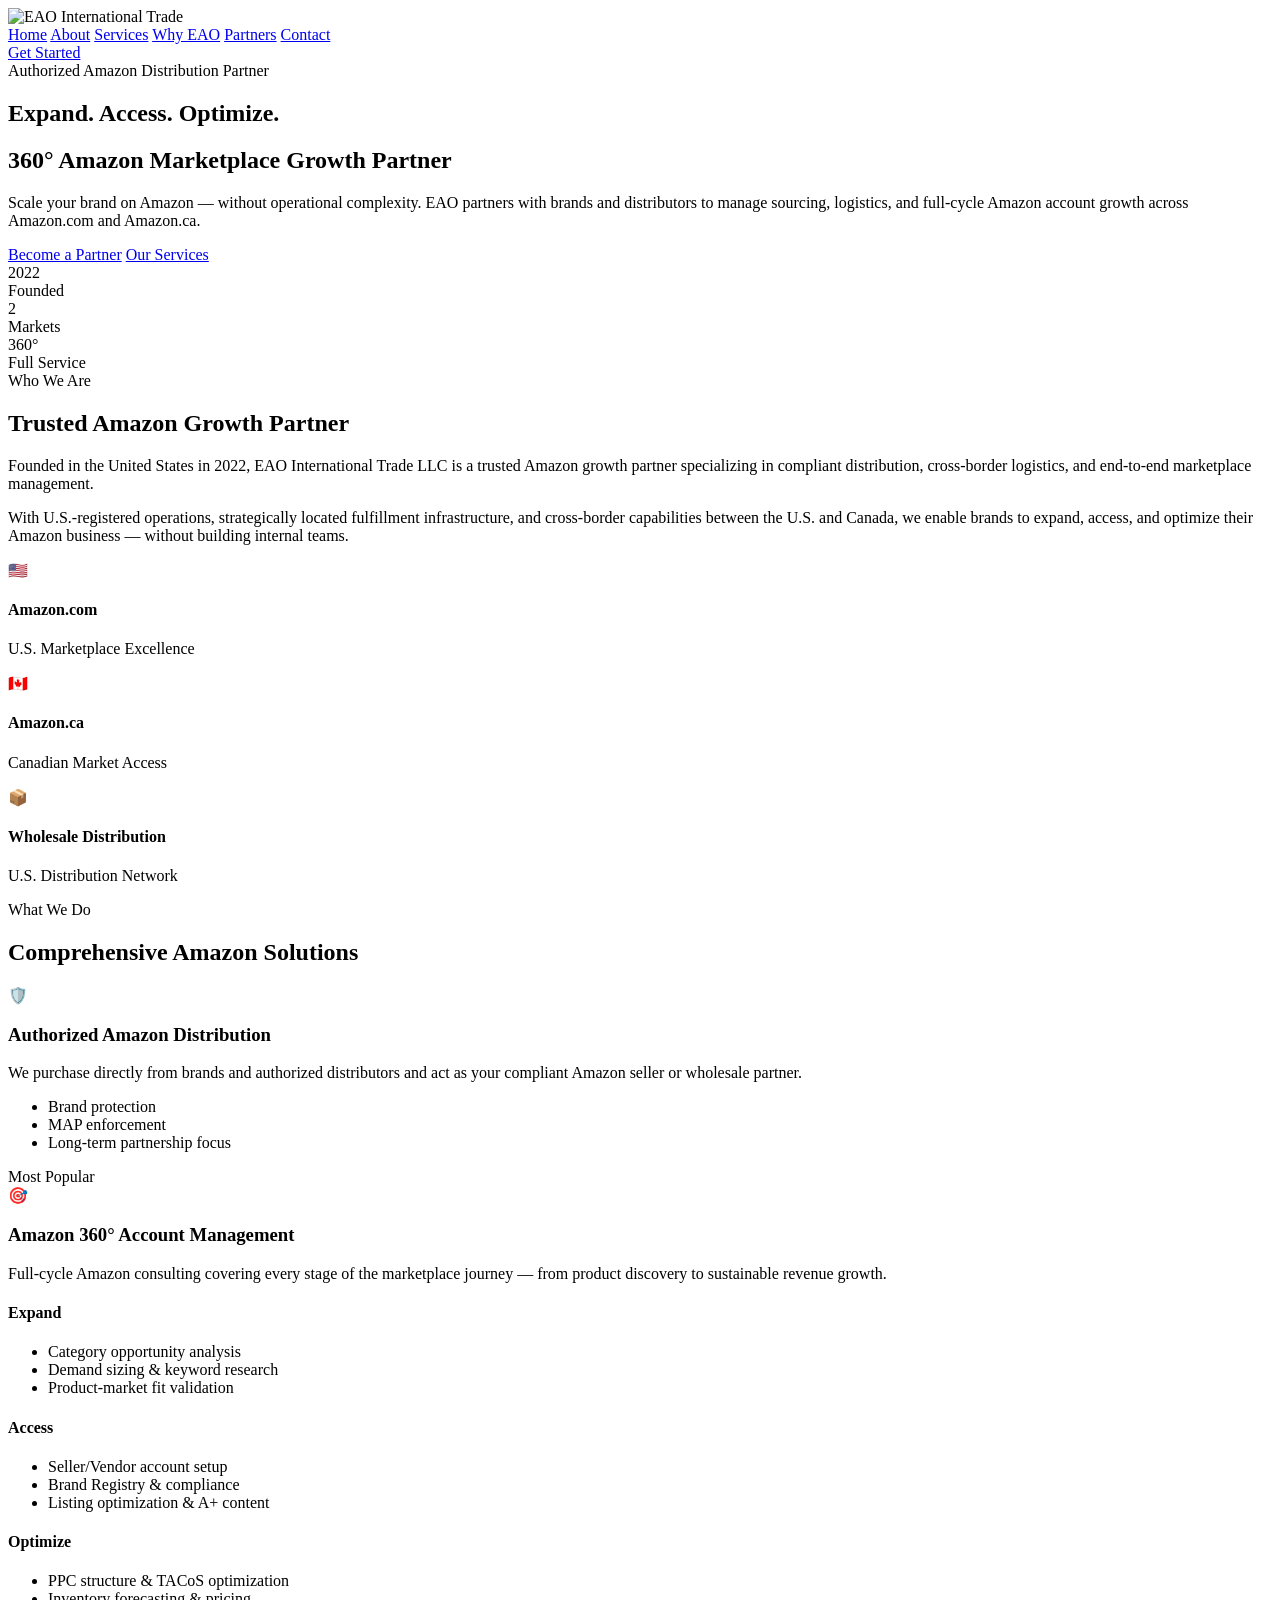
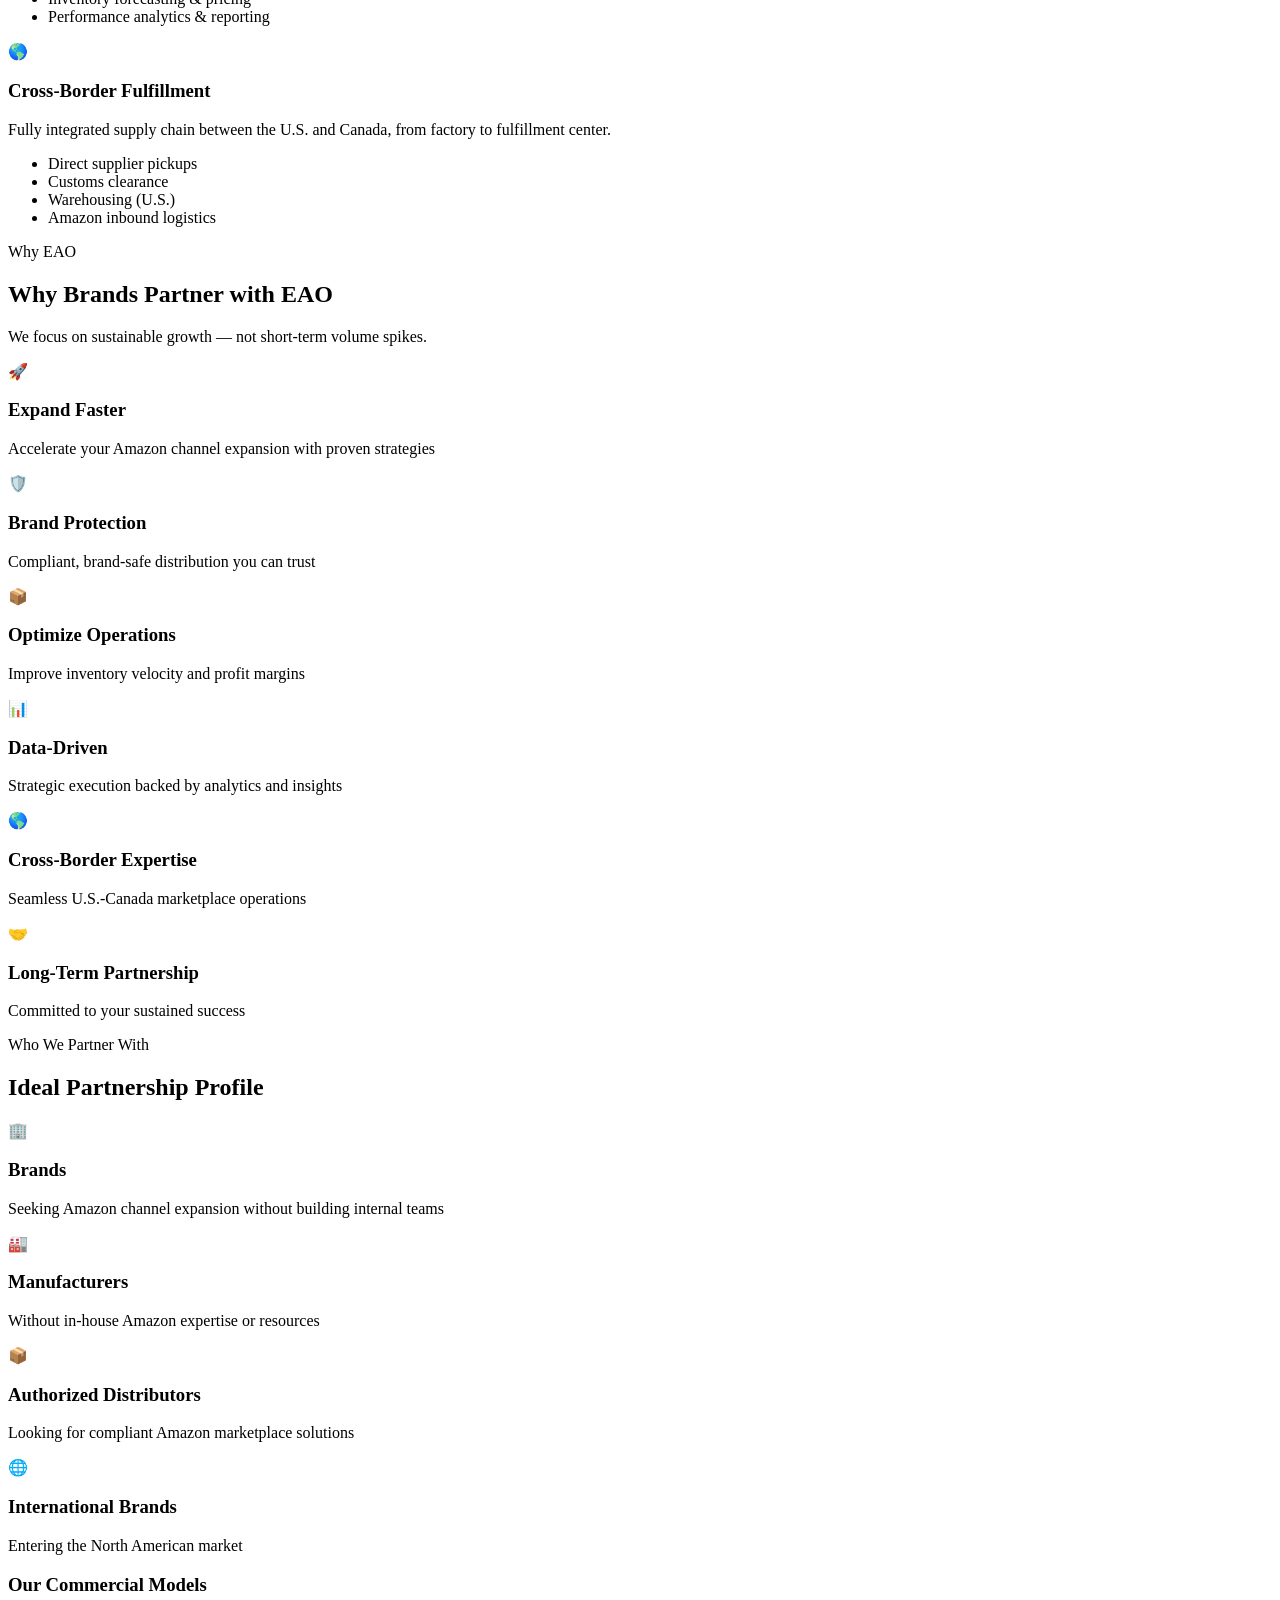
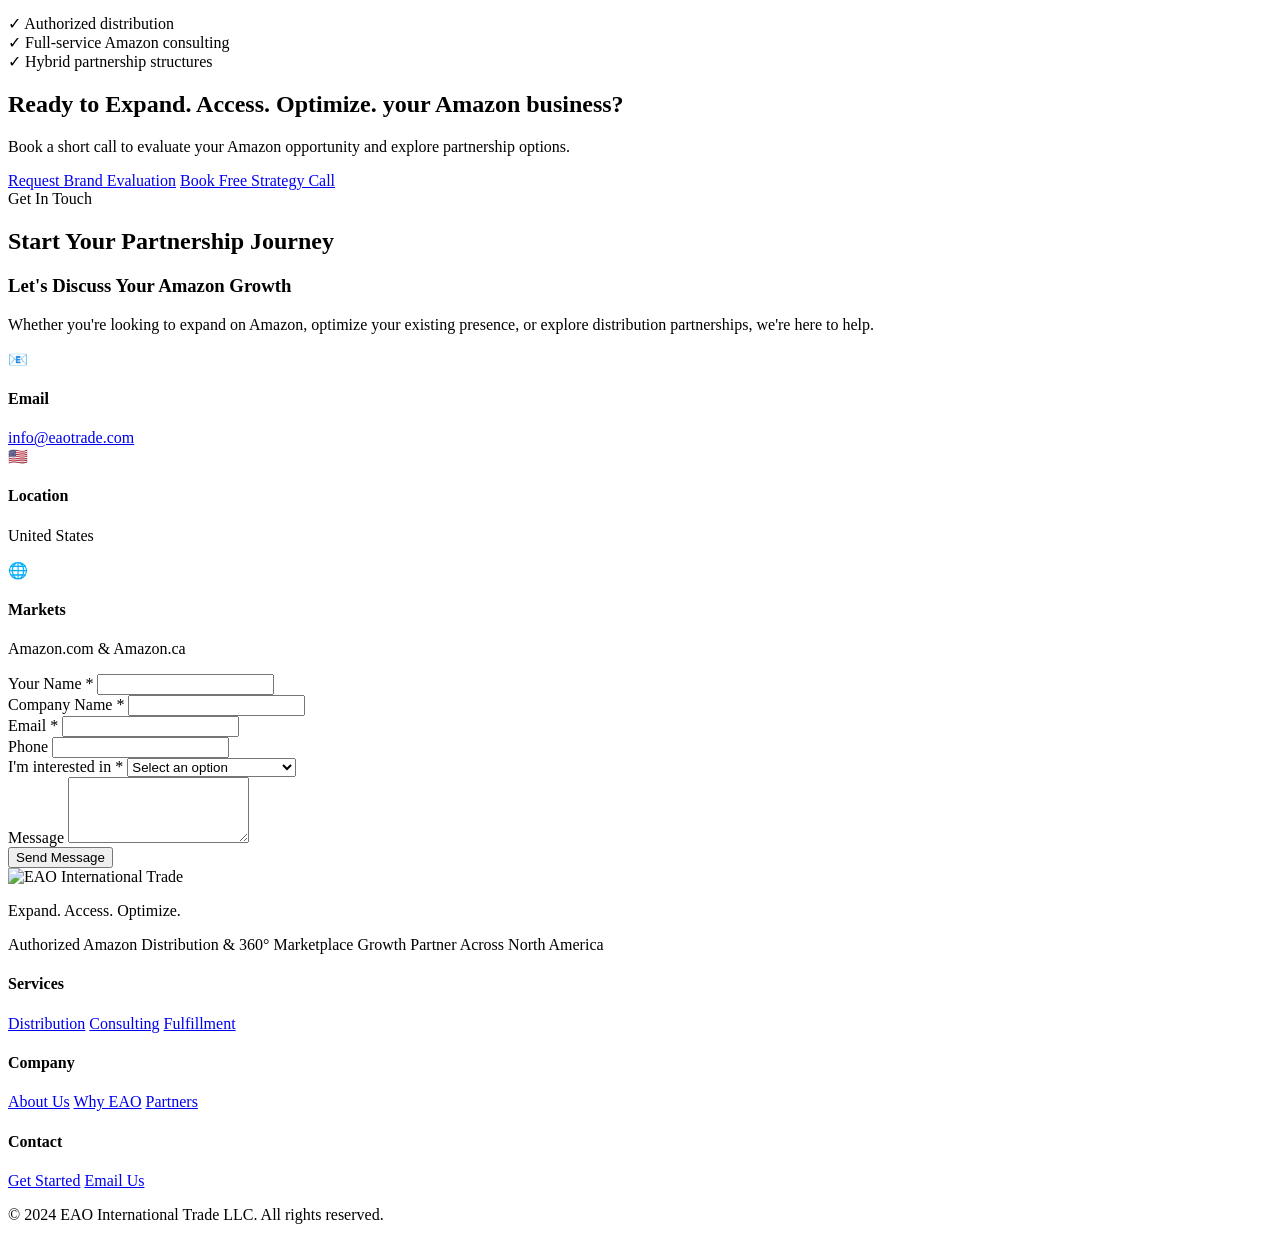
==== index.html @ 1bd5f12d "Create index.html" ====
<!DOCTYPE html>
<html lang="en">
<head>
    <meta charset="UTF-8">
    <meta name="viewport" content="width=device-width, initial-scale=1.0">
    <title>EAO International Trade - Authorized Amazon Distribution & Marketplace Growth Partner</title>
    <meta name="description" content="Expand, Access, Optimize your Amazon business. Full-service Amazon consulting, authorized distribution, and cross-border fulfillment.">
    <link rel="stylesheet" href="styles.css">
    <link rel="preconnect" href="https://fonts.googleapis.com">
    <link rel="preconnect" href="https://fonts.gstatic.com" crossorigin>
    <link href="https://fonts.googleapis.com/css2?family=Inter:wght@300;400;500;600;700;800;900&display=swap" rel="stylesheet">
    
    <!-- EmailJS SDK -->
    <script type="text/javascript" src="https://cdn.jsdelivr.net/npm/@emailjs/browser@4/dist/email.min.js"></script>
</head>
<body>
    <!-- Navigation -->
    <nav class="navbar" id="navbar">
        <div class="container nav-container">
            <div class="nav-logo">
                <img src="eao_logo_yeni.jpg" alt="EAO International Trade" class="logo-img">
            </div>
            <div class="nav-menu" id="navMenu">
                <a href="#home" class="nav-link">Home</a>
                <a href="#about" class="nav-link">About</a>
                <a href="#services" class="nav-link">Services</a>
                <a href="#why-us" class="nav-link">Why EAO</a>
                <a href="#partners" class="nav-link">Partners</a>
                <a href="#contact" class="nav-link">Contact</a>
            </div>
            <div class="nav-cta">
                <a href="#contact" class="btn btn-primary">Get Started</a>
            </div>
            <div class="hamburger" id="hamburger">
                <span></span>
                <span></span>
                <span></span>
            </div>
        </div>
    </nav>

    <!-- Hero Section -->
    <section class="hero" id="home">
        <div class="hero-background"></div>
        <div class="container hero-container">
            <div class="hero-content">
                <div class="hero-badge">Authorized Amazon Distribution Partner</div>
                <h1 class="hero-title">
                    <span class="gradient-text">Expand. Access. Optimize.</span>
                </h1>
                <h2 class="hero-subtitle">360° Amazon Marketplace Growth Partner</h2>
                <p class="hero-description">
                    Scale your brand on Amazon — without operational complexity. EAO partners with brands and distributors to manage sourcing, logistics, and full-cycle Amazon account growth across Amazon.com and Amazon.ca.
                </p>
                <div class="hero-cta">
                    <a href="#contact" class="btn btn-primary btn-large">Become a Partner</a>
                    <a href="#services" class="btn btn-secondary btn-large">Our Services</a>
                </div>
                <div class="hero-stats">
                    <div class="stat-item">
                        <div class="stat-number">2022</div>
                        <div class="stat-label">Founded</div>
                    </div>
                    <div class="stat-item">
                        <div class="stat-number">2</div>
                        <div class="stat-label">Markets</div>
                    </div>
                    <div class="stat-item">
                        <div class="stat-number">360°</div>
                        <div class="stat-label">Full Service</div>
                    </div>
                </div>
            </div>
        </div>
        <div class="scroll-indicator">
            <div class="mouse">
                <div class="wheel"></div>
            </div>
        </div>
    </section>

    <!-- About Section -->
    <section class="about" id="about">
        <div class="container">
            <div class="section-header">
                <span class="section-badge">Who We Are</span>
                <h2 class="section-title">Trusted Amazon Growth Partner</h2>
                <p class="section-description">
                    Founded in the United States in 2022, EAO International Trade LLC is a trusted Amazon growth partner specializing in compliant distribution, cross-border logistics, and end-to-end marketplace management.
                </p>
            </div>
            <div class="about-content">
                <div class="about-text">
                    <p>
                        With U.S.-registered operations, strategically located fulfillment infrastructure, and cross-border capabilities between the U.S. and Canada, we enable brands to expand, access, and optimize their Amazon business — without building internal teams.
                    </p>
                    <div class="about-features">
                        <div class="feature-item">
                            <div class="feature-icon">🇺🇸</div>
                            <div class="feature-content">
                                <h4>Amazon.com</h4>
                                <p>U.S. Marketplace Excellence</p>
                            </div>
                        </div>
                        <div class="feature-item">
                            <div class="feature-icon">🇨🇦</div>
                            <div class="feature-content">
                                <h4>Amazon.ca</h4>
                                <p>Canadian Market Access</p>
                            </div>
                        </div>
                        <div class="feature-item">
                            <div class="feature-icon">📦</div>
                            <div class="feature-content">
                                <h4>Wholesale Distribution</h4>
                                <p>U.S. Distribution Network</p>
                            </div>
                        </div>
                    </div>
                </div>
            </div>
        </div>
    </section>

    <!-- Services Section -->
    <section class="services" id="services">
        <div class="container">
            <div class="section-header">
                <span class="section-badge">What We Do</span>
                <h2 class="section-title">Comprehensive Amazon Solutions</h2>
            </div>
            <div class="services-grid">
                <!-- Service 1 -->
                <div class="service-card">
                    <div class="service-icon">🛡️</div>
                    <h3>Authorized Amazon Distribution</h3>
                    <p>We purchase directly from brands and authorized distributors and act as your compliant Amazon seller or wholesale partner.</p>
                    <ul class="service-features">
                        <li>Brand protection</li>
                        <li>MAP enforcement</li>
                        <li>Long-term partnership focus</li>
                    </ul>
                </div>

                <!-- Service 2 -->
                <div class="service-card featured">
                    <div class="featured-badge">Most Popular</div>
                    <div class="service-icon">🎯</div>
                    <h3>Amazon 360° Account Management</h3>
                    <p>Full-cycle Amazon consulting covering every stage of the marketplace journey — from product discovery to sustainable revenue growth.</p>
                    <div class="service-phases">
                        <div class="phase">
                            <h4>Expand</h4>
                            <ul>
                                <li>Category opportunity analysis</li>
                                <li>Demand sizing & keyword research</li>
                                <li>Product-market fit validation</li>
                            </ul>
                        </div>
                        <div class="phase">
                            <h4>Access</h4>
                            <ul>
                                <li>Seller/Vendor account setup</li>
                                <li>Brand Registry & compliance</li>
                                <li>Listing optimization & A+ content</li>
                            </ul>
                        </div>
                        <div class="phase">
                            <h4>Optimize</h4>
                            <ul>
                                <li>PPC structure & TACoS optimization</li>
                                <li>Inventory forecasting & pricing</li>
                                <li>Performance analytics & reporting</li>
                            </ul>
                        </div>
                    </div>
                </div>

                <!-- Service 3 -->
                <div class="service-card">
                    <div class="service-icon">🌎</div>
                    <h3>Cross-Border Fulfillment</h3>
                    <p>Fully integrated supply chain between the U.S. and Canada, from factory to fulfillment center.</p>
                    <ul class="service-features">
                        <li>Direct supplier pickups</li>
                        <li>Customs clearance</li>
                        <li>Warehousing (U.S.)</li>
                        <li>Amazon inbound logistics</li>
                    </ul>
                </div>
            </div>
        </div>
    </section>

    <!-- Why Us Section -->
    <section class="why-us" id="why-us">
        <div class="container">
            <div class="section-header">
                <span class="section-badge">Why EAO</span>
                <h2 class="section-title">Why Brands Partner with EAO</h2>
                <p class="section-description">We focus on sustainable growth — not short-term volume spikes.</p>
            </div>
            <div class="benefits-grid">
                <div class="benefit-card">
                    <div class="benefit-icon">🚀</div>
                    <h3>Expand Faster</h3>
                    <p>Accelerate your Amazon channel expansion with proven strategies</p>
                </div>
                <div class="benefit-card">
                    <div class="benefit-icon">🛡️</div>
                    <h3>Brand Protection</h3>
                    <p>Compliant, brand-safe distribution you can trust</p>
                </div>
                <div class="benefit-card">
                    <div class="benefit-icon">📦</div>
                    <h3>Optimize Operations</h3>
                    <p>Improve inventory velocity and profit margins</p>
                </div>
                <div class="benefit-card">
                    <div class="benefit-icon">📊</div>
                    <h3>Data-Driven</h3>
                    <p>Strategic execution backed by analytics and insights</p>
                </div>
                <div class="benefit-card">
                    <div class="benefit-icon">🌎</div>
                    <h3>Cross-Border Expertise</h3>
                    <p>Seamless U.S.-Canada marketplace operations</p>
                </div>
                <div class="benefit-card">
                    <div class="benefit-icon">🤝</div>
                    <h3>Long-Term Partnership</h3>
                    <p>Committed to your sustained success</p>
                </div>
            </div>
        </div>
    </section>

    <!-- Partners Section -->
    <section class="partners" id="partners">
        <div class="container">
            <div class="section-header">
                <span class="section-badge">Who We Partner With</span>
                <h2 class="section-title">Ideal Partnership Profile</h2>
            </div>
            <div class="partners-grid">
                <div class="partner-card">
                    <div class="partner-icon">🏢</div>
                    <h3>Brands</h3>
                    <p>Seeking Amazon channel expansion without building internal teams</p>
                </div>
                <div class="partner-card">
                    <div class="partner-icon">🏭</div>
                    <h3>Manufacturers</h3>
                    <p>Without in-house Amazon expertise or resources</p>
                </div>
                <div class="partner-card">
                    <div class="partner-icon">📦</div>
                    <h3>Authorized Distributors</h3>
                    <p>Looking for compliant Amazon marketplace solutions</p>
                </div>
                <div class="partner-card">
                    <div class="partner-icon">🌐</div>
                    <h3>International Brands</h3>
                    <p>Entering the North American market</p>
                </div>
            </div>
            <div class="commercial-models">
                <h3>Our Commercial Models</h3>
                <div class="models-list">
                    <div class="model-item">
                        <span class="check-icon">✓</span>
                        <span>Authorized distribution</span>
                    </div>
                    <div class="model-item">
                        <span class="check-icon">✓</span>
                        <span>Full-service Amazon consulting</span>
                    </div>
                    <div class="model-item">
                        <span class="check-icon">✓</span>
                        <span>Hybrid partnership structures</span>
                    </div>
                </div>
            </div>
        </div>
    </section>

    <!-- CTA Section -->
    <section class="cta-section">
        <div class="container">
            <div class="cta-content">
                <h2>Ready to <span class="gradient-text">Expand. Access. Optimize.</span> your Amazon business?</h2>
                <p>Book a short call to evaluate your Amazon opportunity and explore partnership options.</p>
                <div class="cta-buttons">
                    <a href="#contact" class="btn btn-primary btn-large">Request Brand Evaluation</a>
                    <a href="#contact" class="btn btn-white btn-large">Book Free Strategy Call</a>
                </div>
            </div>
        </div>
    </section>

    <!-- Contact Section -->
    <section class="contact" id="contact">
        <div class="container">
            <div class="section-header">
                <span class="section-badge">Get In Touch</span>
                <h2 class="section-title">Start Your Partnership Journey</h2>
            </div>
            <div class="contact-grid">
                <div class="contact-info">
                    <h3>Let's Discuss Your Amazon Growth</h3>
                    <p>Whether you're looking to expand on Amazon, optimize your existing presence, or explore distribution partnerships, we're here to help.</p>
                    <div class="contact-items">
                        <div class="contact-item">
                            <div class="contact-icon">📧</div>
                            <div>
                                <h4>Email</h4>
                                <a href="mailto:info@eaotrade.com">info@eaotrade.com</a>
                            </div>
                        </div>
                        <div class="contact-item">
                            <div class="contact-icon">🇺🇸</div>
                            <div>
                                <h4>Location</h4>
                                <p>United States</p>
                            </div>
                        </div>
                        <div class="contact-item">
                            <div class="contact-icon">🌐</div>
                            <div>
                                <h4>Markets</h4>
                                <p>Amazon.com & Amazon.ca</p>
                            </div>
                        </div>
                    </div>
                </div>
                <div class="contact-form-wrapper">
                    <form class="contact-form" id="contactForm">
                        <div class="form-group">
                            <label>Your Name *</label>
                            <input type="text" name="name" required>
                        </div>
                        <div class="form-group">
                            <label>Company Name *</label>
                            <input type="text" name="company" required>
                        </div>
                        <div class="form-group">
                            <label>Email *</label>
                            <input type="email" name="email" required>
                        </div>
                        <div class="form-group">
                            <label>Phone</label>
                            <input type="tel" name="phone">
                        </div>
                        <div class="form-group full-width">
                            <label>I'm interested in *</label>
                            <select name="interest" required>
                                <option value="">Select an option</option>
                                <option value="Authorized Distribution">Authorized Distribution</option>
                                <option value="360° Amazon Consulting">360° Amazon Consulting</option>
                                <option value="Cross-Border Fulfillment">Cross-Border Fulfillment</option>
                                <option value="Multiple Services">Multiple Services</option>
                            </select>
                        </div>
                        <div class="form-group full-width">
                            <label>Message</label>
                            <textarea name="message" rows="4"></textarea>
                        </div>
                        <button type="submit" class="btn btn-primary btn-large">Send Message</button>
                    </form>
                </div>
            </div>
        </div>
    </section>

    <!-- Footer -->
    <footer class="footer">
        <div class="container">
            <div class="footer-content">
                <div class="footer-brand">
                    <img src="eao_logo_yeni.jpg" alt="EAO International Trade" class="footer-logo">
                    <p class="footer-tagline">Expand. Access. Optimize.</p>
                    <p class="footer-description">Authorized Amazon Distribution & 360° Marketplace Growth Partner Across North America</p>
                </div>
                <div class="footer-links">
                    <div class="footer-column">
                        <h4>Services</h4>
                        <a href="#services">Distribution</a>
                        <a href="#services">Consulting</a>
                        <a href="#services">Fulfillment</a>
                    </div>
                    <div class="footer-column">
                        <h4>Company</h4>
                        <a href="#about">About Us</a>
                        <a href="#why-us">Why EAO</a>
                        <a href="#partners">Partners</a>
                    </div>
                    <div class="footer-column">
                        <h4>Contact</h4>
                        <a href="#contact">Get Started</a>
                        <a href="mailto:info@eaotrade.com">Email Us</a>
                    </div>
                </div>
            </div>
            <div class="footer-bottom">
                <p>&copy; 2024 EAO International Trade LLC. All rights reserved.</p>
            </div>
        </div>
    </footer>

    <script src="script.js"></script>
</body>
</html>
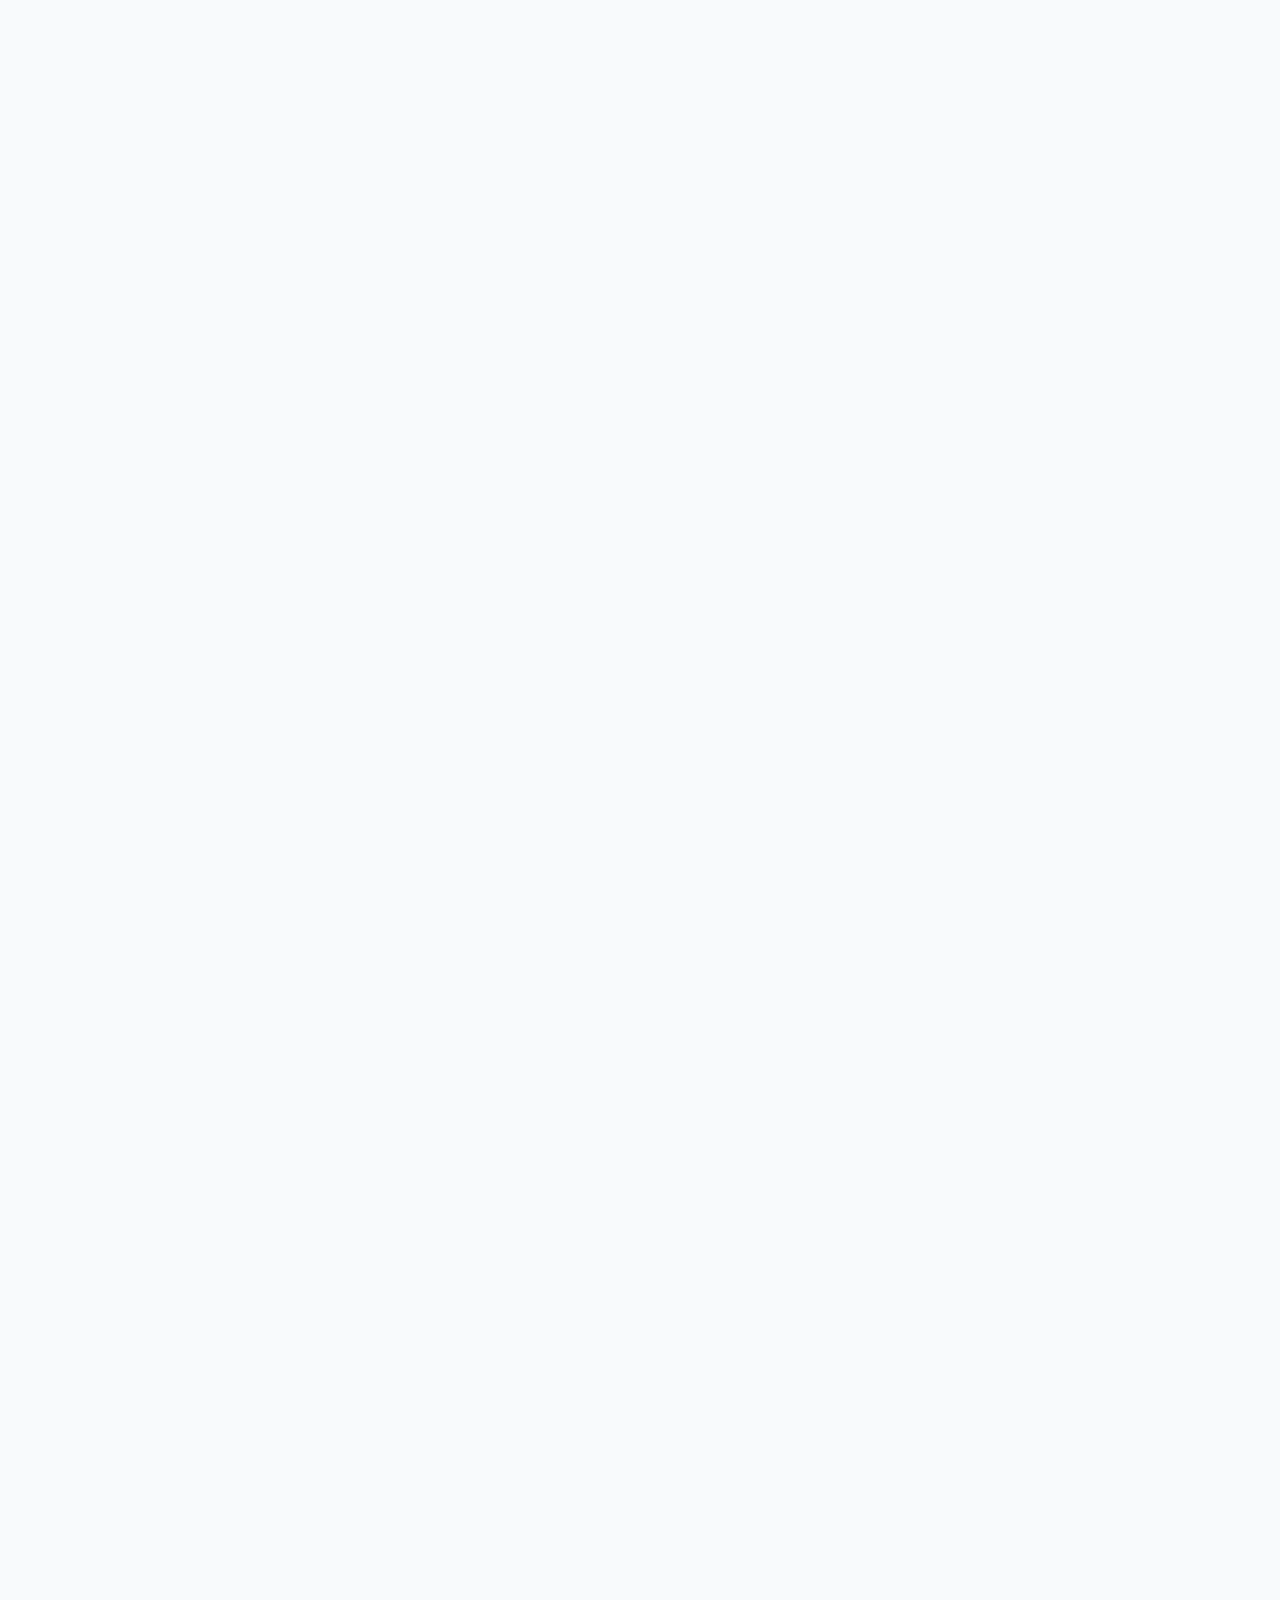
==== commit 5228970d: "Update index.html" ====
--- a/index.html
+++ b/index.html
@@ -314,7 +314,7 @@
                             <div class="contact-icon">📧</div>
                             <div>
                                 <h4>Email</h4>
-                                <a href="mailto:info@eaotrade.com">info@eaotrade.com</a>
+                                <a href="mailto:support@eaotrade.com">support@eaotrade.com</a>
                             </div>
                         </div>
                         <div class="contact-item">
@@ -397,7 +397,7 @@
                     <div class="footer-column">
                         <h4>Contact</h4>
                         <a href="#contact">Get Started</a>
-                        <a href="mailto:info@eaotrade.com">Email Us</a>
+                        <a href="mailto:support@eaotrade.com">Email Us</a>
                     </div>
                 </div>
             </div>
--- a/styles.css
+++ b/styles.css
@@ -0,0 +1,1701 @@
+/* ================================
+   EAO International Trade - Premium Styles
+   ================================ */
+
+/* Reset and Base */
+* {
+    margin: 0;
+    padding: 0;
+    box-sizing: border-box;
+}
+
+:root {
+    /* Primary Colors */
+    --primary-900: #0c1e47;
+    --primary-800: #1e3a8a;
+    --primary-700: #1e40af;
+    --primary-600: #2563eb;
+    --primary-500: #3b82f6;
+    --primary-400: #60a5fa;
+    --primary-300: #93c5fd;
+    --primary-200: #bfdbfe;
+    --primary-100: #dbeafe;
+    
+    /* Neutrals */
+    --gray-900: #0f172a;
+    --gray-800: #1e293b;
+    --gray-700: #334155;
+    --gray-600: #475569;
+    --gray-500: #64748b;
+    --gray-400: #94a3b8;
+    --gray-300: #cbd5e1;
+    --gray-200: #e2e8f0;
+    --gray-100: #f1f5f9;
+    --gray-50: #f8fafc;
+    
+    /* Accent Colors */
+    --accent-gold: #fbbf24;
+    --accent-green: #10b981;
+    --accent-purple: #8b5cf6;
+    
+    /* Gradients */
+    --gradient-primary: linear-gradient(135deg, #1e3a8a 0%, #3b82f6 50%, #60a5fa 100%);
+    --gradient-primary-hover: linear-gradient(135deg, #1e40af 0%, #2563eb 50%, #3b82f6 100%);
+    --gradient-dark: linear-gradient(135deg, #0c1e47 0%, #1e3a8a 50%, #2563eb 100%);
+    --gradient-light: linear-gradient(135deg, #dbeafe 0%, #bfdbfe 50%, #93c5fd 100%);
+    --gradient-overlay: linear-gradient(135deg, rgba(30, 58, 138, 0.95) 0%, rgba(59, 130, 246, 0.9) 100%);
+    
+    /* Shadows */
+    --shadow-xs: 0 1px 2px 0 rgba(0, 0, 0, 0.05);
+    --shadow-sm: 0 1px 3px 0 rgba(0, 0, 0, 0.1), 0 1px 2px -1px rgba(0, 0, 0, 0.1);
+    --shadow-md: 0 4px 6px -1px rgba(0, 0, 0, 0.1), 0 2px 4px -2px rgba(0, 0, 0, 0.1);
+    --shadow-lg: 0 10px 15px -3px rgba(0, 0, 0, 0.1), 0 4px 6px -4px rgba(0, 0, 0, 0.1);
+    --shadow-xl: 0 20px 25px -5px rgba(0, 0, 0, 0.1), 0 8px 10px -6px rgba(0, 0, 0, 0.1);
+    --shadow-2xl: 0 25px 50px -12px rgba(0, 0, 0, 0.25);
+    --shadow-inner: inset 0 2px 4px 0 rgba(0, 0, 0, 0.05);
+    
+    /* Transitions */
+    --transition-fast: all 0.15s cubic-bezier(0.4, 0, 0.2, 1);
+    --transition-base: all 0.3s cubic-bezier(0.4, 0, 0.2, 1);
+    --transition-slow: all 0.5s cubic-bezier(0.4, 0, 0.2, 1);
+    --transition-bounce: all 0.5s cubic-bezier(0.68, -0.55, 0.265, 1.55);
+    
+    /* Border Radius */
+    --radius-sm: 8px;
+    --radius-md: 12px;
+    --radius-lg: 16px;
+    --radius-xl: 24px;
+    --radius-2xl: 32px;
+    --radius-full: 9999px;
+    
+    /* Spacing */
+    --spacing-xs: 8px;
+    --spacing-sm: 12px;
+    --spacing-md: 16px;
+    --spacing-lg: 24px;
+    --spacing-xl: 32px;
+    --spacing-2xl: 48px;
+    --spacing-3xl: 64px;
+}
+
+/* Global Styles */
+html {
+    scroll-behavior: smooth;
+    overflow-x: hidden;
+}
+
+body {
+    font-family: 'Inter', -apple-system, BlinkMacSystemFont, 'Segoe UI', 'Roboto', 'Oxygen', 'Ubuntu', 'Cantarell', sans-serif;
+    line-height: 1.6;
+    color: var(--gray-700);
+    overflow-x: hidden;
+    -webkit-font-smoothing: antialiased;
+    -moz-osx-font-smoothing: grayscale;
+    background: var(--gray-50);
+}
+
+.container {
+    max-width: 1280px;
+    margin: 0 auto;
+    padding: 0 24px;
+}
+
+@media (max-width: 640px) {
+    .container {
+        padding: 0 16px;
+    }
+}
+
+/* Selection */
+::selection {
+    background: var(--primary-500);
+    color: white;
+}
+
+/* Scrollbar */
+::-webkit-scrollbar {
+    width: 10px;
+}
+
+::-webkit-scrollbar-track {
+    background: var(--gray-100);
+}
+
+::-webkit-scrollbar-thumb {
+    background: var(--primary-400);
+    border-radius: var(--radius-full);
+}
+
+::-webkit-scrollbar-thumb:hover {
+    background: var(--primary-500);
+}
+
+/* ================================
+   BUTTONS
+   ================================ */
+
+.btn {
+    display: inline-flex;
+    align-items: center;
+    justify-content: center;
+    padding: 14px 32px;
+    border-radius: var(--radius-lg);
+    text-decoration: none;
+    font-weight: 600;
+    font-size: 16px;
+    transition: var(--transition-base);
+    cursor: pointer;
+    border: none;
+    position: relative;
+    overflow: hidden;
+    white-space: nowrap;
+    letter-spacing: 0.3px;
+}
+
+.btn::before {
+    content: '';
+    position: absolute;
+    top: 50%;
+    left: 50%;
+    width: 0;
+    height: 0;
+    border-radius: 50%;
+    background: rgba(255, 255, 255, 0.2);
+    transform: translate(-50%, -50%);
+    transition: width 0.6s, height 0.6s;
+}
+
+.btn:hover::before {
+    width: 300px;
+    height: 300px;
+}
+
+.btn-primary {
+    background: var(--gradient-primary);
+    color: white;
+    box-shadow: var(--shadow-lg), 0 0 20px rgba(59, 130, 246, 0.3);
+    position: relative;
+    z-index: 1;
+}
+
+.btn-primary:hover {
+    transform: translateY(-3px);
+    box-shadow: var(--shadow-xl), 0 0 30px rgba(59, 130, 246, 0.4);
+}
+
+.btn-primary:active {
+    transform: translateY(-1px);
+}
+
+.btn-secondary {
+    background: white;
+    color: var(--primary-600);
+    border: 2px solid var(--primary-500);
+    box-shadow: var(--shadow-md);
+}
+
+.btn-secondary:hover {
+    background: var(--primary-50);
+    border-color: var(--primary-600);
+    transform: translateY(-2px);
+    box-shadow: var(--shadow-lg);
+}
+
+.btn-white {
+    background: white;
+    color: var(--primary-600);
+    box-shadow: var(--shadow-lg);
+}
+
+.btn-white:hover {
+    background: var(--gray-50);
+    transform: translateY(-3px);
+    box-shadow: var(--shadow-xl);
+}
+
+.btn-large {
+    padding: 18px 40px;
+    font-size: 18px;
+    border-radius: var(--radius-xl);
+}
+
+/* ================================
+   NAVIGATION
+   ================================ */
+
+.navbar {
+    position: fixed;
+    top: 0;
+    left: 0;
+    right: 0;
+    background: rgba(255, 255, 255, 0.85);
+    backdrop-filter: blur(20px) saturate(180%);
+    -webkit-backdrop-filter: blur(20px) saturate(180%);
+    border-bottom: 1px solid rgba(226, 232, 240, 0.5);
+    z-index: 1000;
+    transition: var(--transition-base);
+}
+
+.navbar.scrolled {
+    background: rgba(255, 255, 255, 0.95);
+    box-shadow: var(--shadow-lg);
+}
+
+.nav-container {
+    display: flex;
+    justify-content: space-between;
+    align-items: center;
+    padding: 18px 24px;
+}
+
+.nav-logo .logo-img {
+    height: 50px;
+    width: auto;
+    transition: var(--transition-base);
+}
+
+.nav-logo .logo-img:hover {
+    transform: scale(1.05);
+}
+
+.nav-menu {
+    display: flex;
+    gap: 40px;
+    align-items: center;
+}
+
+.nav-link {
+    text-decoration: none;
+    color: var(--gray-700);
+    font-weight: 500;
+    font-size: 15px;
+    transition: var(--transition-base);
+    position: relative;
+    padding: 8px 0;
+}
+
+.nav-link::before {
+    content: '';
+    position: absolute;
+    bottom: 0;
+    left: 0;
+    width: 0;
+    height: 3px;
+    background: var(--gradient-primary);
+    border-radius: var(--radius-full);
+    transition: var(--transition-base);
+}
+
+.nav-link:hover {
+    color: var(--primary-600);
+}
+
+.nav-link:hover::before,
+.nav-link.active::before {
+    width: 100%;
+}
+
+.nav-cta .btn {
+    padding: 10px 24px;
+    font-size: 14px;
+}
+
+.hamburger {
+    display: none;
+    flex-direction: column;
+    gap: 5px;
+    cursor: pointer;
+    padding: 8px;
+    border-radius: var(--radius-sm);
+    transition: var(--transition-base);
+}
+
+.hamburger:hover {
+    background: var(--gray-100);
+}
+
+.hamburger span {
+    width: 26px;
+    height: 3px;
+    background: var(--primary-600);
+    transition: var(--transition-base);
+    border-radius: var(--radius-full);
+}
+
+.hamburger.active span:nth-child(1) {
+    transform: rotate(45deg) translateY(10px);
+}
+
+.hamburger.active span:nth-child(2) {
+    opacity: 0;
+}
+
+.hamburger.active span:nth-child(3) {
+    transform: rotate(-45deg) translateY(-10px);
+}
+
+/* ================================
+   HERO SECTION
+   ================================ */
+
+.hero {
+    position: relative;
+    min-height: 100vh;
+    display: flex;
+    align-items: center;
+    justify-content: center;
+    padding-top: 100px;
+    overflow: hidden;
+}
+
+.hero-background {
+    position: absolute;
+    top: 0;
+    left: 0;
+    right: 0;
+    bottom: 0;
+    background: var(--gradient-dark);
+    z-index: -2;
+}
+
+.hero-background::before {
+    content: '';
+    position: absolute;
+    width: 100%;
+    height: 100%;
+    background-image: 
+        radial-gradient(circle at 20% 50%, rgba(59, 130, 246, 0.15) 0%, transparent 50%),
+        radial-gradient(circle at 80% 80%, rgba(147, 197, 253, 0.15) 0%, transparent 50%),
+        radial-gradient(circle at 40% 20%, rgba(30, 58, 138, 0.15) 0%, transparent 50%);
+    animation: float 20s ease-in-out infinite;
+}
+
+.hero-background::after {
+    content: '';
+    position: absolute;
+    width: 200%;
+    height: 200%;
+    top: -50%;
+    left: -50%;
+    background: 
+        repeating-linear-gradient(
+            90deg,
+            transparent,
+            transparent 2px,
+            rgba(96, 165, 250, 0.03) 2px,
+            rgba(96, 165, 250, 0.03) 4px
+        ),
+        repeating-linear-gradient(
+            0deg,
+            transparent,
+            transparent 2px,
+            rgba(96, 165, 250, 0.03) 2px,
+            rgba(96, 165, 250, 0.03) 4px
+        );
+    animation: moveGrid 30s linear infinite;
+}
+
+@keyframes float {
+    0%, 100% { transform: translate(0, 0) scale(1); }
+    33% { transform: translate(30px, -30px) scale(1.1); }
+    66% { transform: translate(-20px, 20px) scale(0.9); }
+}
+
+@keyframes moveGrid {
+    0% { transform: translate(0, 0); }
+    100% { transform: translate(50px, 50px); }
+}
+
+.hero-container {
+    position: relative;
+    z-index: 1;
+}
+
+.hero-content {
+    text-align: center;
+    color: white;
+    max-width: 1000px;
+    margin: 0 auto;
+    animation: fadeInUp 1s ease-out;
+}
+
+@keyframes fadeInUp {
+    from {
+        opacity: 0;
+        transform: translateY(40px);
+    }
+    to {
+        opacity: 1;
+        transform: translateY(0);
+    }
+}
+
+.hero-badge {
+    display: inline-flex;
+    align-items: center;
+    gap: 8px;
+    padding: 10px 24px;
+    background: rgba(255, 255, 255, 0.1);
+    border: 1px solid rgba(255, 255, 255, 0.2);
+    border-radius: var(--radius-full);
+    font-size: 14px;
+    font-weight: 600;
+    margin-bottom: 32px;
+    backdrop-filter: blur(10px);
+    box-shadow: var(--shadow-lg);
+    animation: pulse 2s ease-in-out infinite;
+}
+
+@keyframes pulse {
+    0%, 100% { transform: scale(1); opacity: 1; }
+    50% { transform: scale(1.05); opacity: 0.9; }
+}
+
+.hero-title {
+    font-size: clamp(40px, 8vw, 80px);
+    font-weight: 900;
+    line-height: 1.1;
+    margin-bottom: 20px;
+    letter-spacing: -2px;
+}
+
+.gradient-text {
+    background: linear-gradient(135deg, #ffffff 0%, #93c5fd 50%, #dbeafe 100%);
+    -webkit-background-clip: text;
+    -webkit-text-fill-color: transparent;
+    background-clip: text;
+    position: relative;
+    display: inline-block;
+}
+
+.gradient-text::after {
+    content: attr(data-text);
+    position: absolute;
+    left: 0;
+    top: 0;
+    z-index: -1;
+    background: linear-gradient(135deg, #60a5fa 0%, #3b82f6 100%);
+    -webkit-background-clip: text;
+    -webkit-text-fill-color: transparent;
+    filter: blur(20px);
+    opacity: 0.5;
+}
+
+.hero-subtitle {
+    font-size: clamp(24px, 4vw, 36px);
+    font-weight: 700;
+    margin-bottom: 24px;
+    opacity: 0.95;
+    letter-spacing: -0.5px;
+}
+
+.hero-description {
+    font-size: clamp(16px, 2vw, 20px);
+    line-height: 1.8;
+    margin-bottom: 48px;
+    opacity: 0.9;
+    max-width: 800px;
+    margin-left: auto;
+    margin-right: auto;
+}
+
+.hero-cta {
+    display: flex;
+    gap: 20px;
+    justify-content: center;
+    margin-bottom: 80px;
+    flex-wrap: wrap;
+}
+
+.hero-stats {
+    display: flex;
+    justify-content: center;
+    gap: 80px;
+    padding-top: 48px;
+    border-top: 1px solid rgba(255, 255, 255, 0.2);
+    flex-wrap: wrap;
+}
+
+.stat-item {
+    text-align: center;
+    position: relative;
+}
+
+.stat-item::before {
+    content: '';
+    position: absolute;
+    top: -20px;
+    left: 50%;
+    transform: translateX(-50%);
+    width: 60px;
+    height: 4px;
+    background: var(--gradient-light);
+    border-radius: var(--radius-full);
+}
+
+.stat-number {
+    font-size: clamp(40px, 6vw, 56px);
+    font-weight: 800;
+    margin-bottom: 8px;
+    background: linear-gradient(135deg, #ffffff 0%, #93c5fd 100%);
+    -webkit-background-clip: text;
+    -webkit-text-fill-color: transparent;
+}
+
+.stat-label {
+    font-size: 14px;
+    opacity: 0.8;
+    text-transform: uppercase;
+    letter-spacing: 2px;
+    font-weight: 600;
+}
+
+.scroll-indicator {
+    position: absolute;
+    bottom: 40px;
+    left: 50%;
+    transform: translateX(-50%);
+    animation: bounce 2s infinite;
+}
+
+@keyframes bounce {
+    0%, 20%, 50%, 80%, 100% { transform: translateX(-50%) translateY(0); }
+    40% { transform: translateX(-50%) translateY(-15px); }
+    60% { transform: translateX(-50%) translateY(-8px); }
+}
+
+.mouse {
+    width: 28px;
+    height: 45px;
+    border: 3px solid rgba(255, 255, 255, 0.4);
+    border-radius: var(--radius-xl);
+    display: flex;
+    justify-content: center;
+    padding-top: 10px;
+    backdrop-filter: blur(5px);
+}
+
+.wheel {
+    width: 4px;
+    height: 10px;
+    background: rgba(255, 255, 255, 0.6);
+    border-radius: var(--radius-full);
+    animation: scroll 1.5s infinite;
+}
+
+@keyframes scroll {
+    0% { opacity: 1; transform: translateY(0); }
+    100% { opacity: 0; transform: translateY(15px); }
+}
+
+/* ================================
+   SECTIONS
+   ================================ */
+
+section {
+    padding: 120px 0;
+    position: relative;
+}
+
+.section-header {
+    text-align: center;
+    max-width: 900px;
+    margin: 0 auto 80px;
+}
+
+.section-badge {
+    display: inline-block;
+    padding: 8px 20px;
+    background: var(--gradient-light);
+    color: var(--primary-700);
+    border-radius: var(--radius-full);
+    font-size: 13px;
+    font-weight: 700;
+    margin-bottom: 20px;
+    text-transform: uppercase;
+    letter-spacing: 1.5px;
+    box-shadow: var(--shadow-md);
+}
+
+.section-title {
+    font-size: clamp(32px, 5vw, 56px);
+    font-weight: 900;
+    color: var(--gray-900);
+    margin-bottom: 24px;
+    line-height: 1.2;
+    letter-spacing: -1px;
+}
+
+.section-description {
+    font-size: clamp(16px, 2vw, 20px);
+    color: var(--gray-600);
+    line-height: 1.8;
+}
+
+/* ================================
+   ABOUT SECTION
+   ================================ */
+
+.about {
+    background: white;
+    position: relative;
+    overflow: hidden;
+}
+
+.about::before {
+    content: '';
+    position: absolute;
+    top: 0;
+    right: -100px;
+    width: 400px;
+    height: 400px;
+    background: radial-gradient(circle, rgba(59, 130, 246, 0.05) 0%, transparent 70%);
+    border-radius: 50%;
+}
+
+.about-content {
+    max-width: 1000px;
+    margin: 0 auto;
+}
+
+.about-text p {
+    font-size: clamp(16px, 2vw, 19px);
+    line-height: 1.9;
+    color: var(--gray-600);
+    margin-bottom: 48px;
+}
+
+.about-features {
+    display: grid;
+    gap: 32px;
+}
+
+.feature-item {
+    display: flex;
+    gap: 24px;
+    align-items: flex-start;
+    padding: 40px;
+    background: linear-gradient(135deg, #ffffff 0%, #f8fafc 100%);
+    border-radius: var(--radius-xl);
+    border: 1px solid var(--gray-200);
+    box-shadow: var(--shadow-lg);
+    transition: var(--transition-base);
+    position: relative;
+    overflow: hidden;
+}
+
+.feature-item::before {
+    content: '';
+    position: absolute;
+    top: 0;
+    left: 0;
+    width: 100%;
+    height: 100%;
+    background: var(--gradient-primary);
+    opacity: 0;
+    transition: var(--transition-base);
+    z-index: 0;
+}
+
+.feature-item:hover::before {
+    opacity: 0.03;
+}
+
+.feature-item:hover {
+    transform: translateY(-8px);
+    box-shadow: var(--shadow-2xl);
+    border-color: var(--primary-200);
+}
+
+.feature-icon {
+    font-size: 56px;
+    flex-shrink: 0;
+    filter: drop-shadow(0 4px 8px rgba(0, 0, 0, 0.1));
+    position: relative;
+    z-index: 1;
+}
+
+.feature-content {
+    position: relative;
+    z-index: 1;
+}
+
+.feature-content h4 {
+    font-size: 26px;
+    font-weight: 800;
+    color: var(--gray-900);
+    margin-bottom: 12px;
+    letter-spacing: -0.5px;
+}
+
+.feature-content p {
+    color: var(--gray-600);
+    margin: 0;
+    font-size: 17px;
+    line-height: 1.7;
+}
+
+/* ================================
+   SERVICES SECTION
+   ================================ */
+
+.services {
+    background: linear-gradient(180deg, var(--gray-50) 0%, white 100%);
+}
+
+.services-grid {
+    display: grid;
+    grid-template-columns: repeat(auto-fit, minmax(380px, 1fr));
+    gap: 40px;
+}
+
+.service-card {
+    background: white;
+    padding: 48px;
+    border-radius: var(--radius-2xl);
+    box-shadow: var(--shadow-xl);
+    transition: var(--transition-base);
+    position: relative;
+    border: 1px solid var(--gray-200);
+    overflow: hidden;
+}
+
+.service-card::before {
+    content: '';
+    position: absolute;
+    top: 0;
+    left: 0;
+    width: 100%;
+    height: 5px;
+    background: var(--gradient-primary);
+    transform: scaleX(0);
+    transform-origin: left;
+    transition: var(--transition-slow);
+}
+
+.service-card:hover::before {
+    transform: scaleX(1);
+}
+
+.service-card:hover {
+    transform: translateY(-12px);
+    box-shadow: var(--shadow-2xl);
+    border-color: var(--primary-300);
+}
+
+.service-card.featured {
+    background: var(--gradient-primary);
+    color: white;
+    grid-column: 1 / -1;
+    border: none;
+    position: relative;
+    overflow: hidden;
+}
+
+.service-card.featured::before {
+    display: none;
+}
+
+.service-card.featured::after {
+    content: '';
+    position: absolute;
+    top: -50%;
+    right: -50%;
+    width: 200%;
+    height: 200%;
+    background: radial-gradient(circle, rgba(255, 255, 255, 0.1) 0%, transparent 70%);
+    animation: rotate 30s linear infinite;
+}
+
+@keyframes rotate {
+    from { transform: rotate(0deg); }
+    to { transform: rotate(360deg); }
+}
+
+.featured-badge {
+    position: absolute;
+    top: 24px;
+    right: 24px;
+    padding: 8px 18px;
+    background: rgba(255, 255, 255, 0.2);
+    backdrop-filter: blur(10px);
+    border-radius: var(--radius-full);
+    font-size: 12px;
+    font-weight: 700;
+    text-transform: uppercase;
+    letter-spacing: 1px;
+    box-shadow: var(--shadow-md);
+    z-index: 10;
+}
+
+.service-icon {
+    font-size: 64px;
+    margin-bottom: 24px;
+    filter: drop-shadow(0 4px 12px rgba(0, 0, 0, 0.1));
+    position: relative;
+    z-index: 10;
+}
+
+.service-card h3 {
+    font-size: 30px;
+    font-weight: 800;
+    margin-bottom: 20px;
+    letter-spacing: -0.5px;
+    position: relative;
+    z-index: 10;
+}
+
+.service-card p {
+    font-size: 17px;
+    line-height: 1.8;
+    margin-bottom: 28px;
+    opacity: 0.9;
+    position: relative;
+    z-index: 10;
+}
+
+.service-features {
+    list-style: none;
+    position: relative;
+    z-index: 10;
+}
+
+.service-features li {
+    padding: 16px 0;
+    border-bottom: 1px solid rgba(0, 0, 0, 0.08);
+    display: flex;
+    align-items: center;
+    font-size: 16px;
+    transition: var(--transition-base);
+}
+
+.service-features li:hover {
+    padding-left: 8px;
+}
+
+.service-card.featured .service-features li {
+    border-color: rgba(255, 255, 255, 0.2);
+}
+
+.service-features li::before {
+    content: '✓';
+    margin-right: 14px;
+    font-weight: 700;
+    font-size: 18px;
+    color: var(--primary-500);
+    width: 28px;
+    height: 28px;
+    display: flex;
+    align-items: center;
+    justify-content: center;
+    background: var(--primary-100);
+    border-radius: var(--radius-sm);
+    flex-shrink: 0;
+}
+
+.service-card.featured .service-features li::before {
+    color: white;
+    background: rgba(255, 255, 255, 0.2);
+}
+
+.service-phases {
+    display: grid;
+    grid-template-columns: repeat(auto-fit, minmax(250px, 1fr));
+    gap: 40px;
+    margin-top: 40px;
+    position: relative;
+    z-index: 10;
+}
+
+.phase {
+    padding: 32px;
+    background: rgba(255, 255, 255, 0.1);
+    border-radius: var(--radius-lg);
+    backdrop-filter: blur(10px);
+    border: 1px solid rgba(255, 255, 255, 0.2);
+    transition: var(--transition-base);
+}
+
+.phase:hover {
+    background: rgba(255, 255, 255, 0.15);
+    transform: translateY(-5px);
+}
+
+.phase h4 {
+    font-size: 22px;
+    font-weight: 800;
+    margin-bottom: 20px;
+    padding-bottom: 16px;
+    border-bottom: 3px solid rgba(255, 255, 255, 0.3);
+    letter-spacing: -0.5px;
+}
+
+.phase ul {
+    list-style: none;
+}
+
+.phase li {
+    padding: 12px 0;
+    font-size: 15px;
+    opacity: 0.95;
+    line-height: 1.6;
+    transition: var(--transition-base);
+}
+
+.phase li:hover {
+    padding-left: 8px;
+}
+
+.phase li::before {
+    content: '→';
+    margin-right: 12px;
+    opacity: 0.7;
+    font-weight: 600;
+}
+
+/* ================================
+   WHY US SECTION
+   ================================ */
+
+.why-us {
+    background: var(--gray-50);
+    position: relative;
+}
+
+.why-us::before {
+    content: '';
+    position: absolute;
+    bottom: 0;
+    left: 0;
+    width: 100%;
+    height: 300px;
+    background: linear-gradient(to top, white 0%, transparent 100%);
+}
+
+.benefits-grid {
+    display: grid;
+    grid-template-columns: repeat(auto-fit, minmax(320px, 1fr));
+    gap: 32px;
+    position: relative;
+    z-index: 1;
+}
+
+.benefit-card {
+    background: white;
+    padding: 48px;
+    border-radius: var(--radius-xl);
+    box-shadow: var(--shadow-lg);
+    transition: var(--transition-base);
+    text-align: center;
+    border: 2px solid transparent;
+    position: relative;
+    overflow: hidden;
+}
+
+.benefit-card::before {
+    content: '';
+    position: absolute;
+    top: 0;
+    left: -100%;
+    width: 100%;
+    height: 100%;
+    background: var(--gradient-primary);
+    opacity: 0;
+    transition: var(--transition-slow);
+}
+
+.benefit-card:hover::before {
+    left: 0;
+    opacity: 0.05;
+}
+
+.benefit-card:hover {
+    transform: translateY(-8px) scale(1.02);
+    box-shadow: var(--shadow-2xl);
+    border-color: var(--primary-300);
+}
+
+.benefit-icon {
+    font-size: 56px;
+    margin-bottom: 24px;
+    filter: drop-shadow(0 4px 8px rgba(0, 0, 0, 0.1));
+    position: relative;
+    z-index: 1;
+}
+
+.benefit-card h3 {
+    font-size: 24px;
+    font-weight: 800;
+    color: var(--gray-900);
+    margin-bottom: 16px;
+    letter-spacing: -0.5px;
+    position: relative;
+    z-index: 1;
+}
+
+.benefit-card p {
+    color: var(--gray-600);
+    line-height: 1.7;
+    font-size: 16px;
+    position: relative;
+    z-index: 1;
+}
+
+/* ================================
+   PARTNERS SECTION
+   ================================ */
+
+.partners {
+    background: white;
+}
+
+.partners-grid {
+    display: grid;
+    grid-template-columns: repeat(auto-fit, minmax(280px, 1fr));
+    gap: 32px;
+    margin-bottom: 80px;
+}
+
+.partner-card {
+    background: linear-gradient(135deg, white 0%, var(--gray-50) 100%);
+    padding: 48px;
+    border-radius: var(--radius-xl);
+    box-shadow: var(--shadow-lg);
+    transition: var(--transition-base);
+    text-align: center;
+    border: 1px solid var(--gray-200);
+}
+
+.partner-card:hover {
+    transform: translateY(-8px);
+    box-shadow: var(--shadow-2xl);
+    border-color: var(--primary-300);
+}
+
+.partner-icon {
+    font-size: 64px;
+    margin-bottom: 24px;
+    filter: drop-shadow(0 4px 8px rgba(0, 0, 0, 0.1));
+}
+
+.partner-card h3 {
+    font-size: 26px;
+    font-weight: 800;
+    color: var(--gray-900);
+    margin-bottom: 16px;
+    letter-spacing: -0.5px;
+}
+
+.partner-card p {
+    color: var(--gray-600);
+    line-height: 1.7;
+    font-size: 16px;
+}
+
+.commercial-models {
+    max-width: 800px;
+    margin: 0 auto;
+    text-align: center;
+    padding: 64px;
+    background: var(--gradient-primary);
+    color: white;
+    border-radius: var(--radius-2xl);
+    box-shadow: var(--shadow-2xl);
+    position: relative;
+    overflow: hidden;
+}
+
+.commercial-models::before {
+    content: '';
+    position: absolute;
+    top: -50%;
+    left: -50%;
+    width: 200%;
+    height: 200%;
+    background: radial-gradient(circle, rgba(255, 255, 255, 0.1) 1px, transparent 1px);
+    background-size: 30px 30px;
+    animation: movePattern 20s linear infinite;
+}
+
+@keyframes movePattern {
+    from { transform: translate(0, 0); }
+    to { transform: translate(30px, 30px); }
+}
+
+.commercial-models h3 {
+    font-size: 36px;
+    font-weight: 900;
+    margin-bottom: 40px;
+    letter-spacing: -1px;
+    position: relative;
+    z-index: 1;
+}
+
+.models-list {
+    display: flex;
+    flex-direction: column;
+    gap: 24px;
+    position: relative;
+    z-index: 1;
+}
+
+.model-item {
+    display: flex;
+    align-items: center;
+    justify-content: center;
+    gap: 16px;
+    font-size: 19px;
+    font-weight: 600;
+    padding: 20px;
+    background: rgba(255, 255, 255, 0.1);
+    backdrop-filter: blur(10px);
+    border-radius: var(--radius-lg);
+    border: 1px solid rgba(255, 255, 255, 0.2);
+    transition: var(--transition-base);
+}
+
+.model-item:hover {
+    background: rgba(255, 255, 255, 0.15);
+    transform: translateX(8px);
+}
+
+.check-icon {
+    width: 36px;
+    height: 36px;
+    background: rgba(255, 255, 255, 0.2);
+    border-radius: 50%;
+    display: flex;
+    align-items: center;
+    justify-content: center;
+    font-weight: 800;
+    font-size: 20px;
+    flex-shrink: 0;
+}
+
+/* ================================
+   CTA SECTION
+   ================================ */
+
+.cta-section {
+    background: var(--gradient-primary);
+    color: white;
+    text-align: center;
+    padding: 120px 24px;
+    position: relative;
+    overflow: hidden;
+}
+
+.cta-section::before {
+    content: '';
+    position: absolute;
+    top: 0;
+    left: 0;
+    right: 0;
+    bottom: 0;
+    background: 
+        radial-gradient(circle at 20% 30%, rgba(255, 255, 255, 0.1) 0%, transparent 50%),
+        radial-gradient(circle at 80% 70%, rgba(255, 255, 255, 0.1) 0%, transparent 50%);
+    animation: pulse 8s ease-in-out infinite;
+}
+
+.cta-content {
+    position: relative;
+    z-index: 1;
+    max-width: 900px;
+    margin: 0 auto;
+}
+
+.cta-content h2 {
+    font-size: clamp(32px, 5vw, 56px);
+    font-weight: 900;
+    margin-bottom: 24px;
+    line-height: 1.2;
+    letter-spacing: -1px;
+}
+
+.cta-content p {
+    font-size: clamp(16px, 2vw, 22px);
+    margin-bottom: 48px;
+    opacity: 0.95;
+    line-height: 1.7;
+}
+
+.cta-buttons {
+    display: flex;
+    gap: 24px;
+    justify-content: center;
+    flex-wrap: wrap;
+}
+
+/* ================================
+   CONTACT SECTION
+   ================================ */
+
+.contact {
+    background: linear-gradient(180deg, white 0%, var(--gray-50) 100%);
+}
+
+.contact-grid {
+    display: grid;
+    grid-template-columns: 1fr 1.5fr;
+    gap: 80px;
+    align-items: start;
+}
+
+.contact-info h3 {
+    font-size: 36px;
+    font-weight: 900;
+    color: var(--gray-900);
+    margin-bottom: 20px;
+    letter-spacing: -1px;
+}
+
+.contact-info > p {
+    font-size: 18px;
+    color: var(--gray-600);
+    line-height: 1.8;
+    margin-bottom: 48px;
+}
+
+.contact-items {
+    display: flex;
+    flex-direction: column;
+    gap: 32px;
+}
+
+.contact-item {
+    display: flex;
+    gap: 20px;
+    align-items: flex-start;
+    padding: 24px;
+    background: white;
+    border-radius: var(--radius-lg);
+    box-shadow: var(--shadow-md);
+    transition: var(--transition-base);
+}
+
+.contact-item:hover {
+    transform: translateX(8px);
+    box-shadow: var(--shadow-lg);
+}
+
+.contact-icon {
+    font-size: 36px;
+    flex-shrink: 0;
+    filter: drop-shadow(0 2px 4px rgba(0, 0, 0, 0.1));
+}
+
+.contact-item h4 {
+    font-size: 14px;
+    font-weight: 700;
+    color: var(--primary-600);
+    margin-bottom: 6px;
+    text-transform: uppercase;
+    letter-spacing: 1.5px;
+}
+
+.contact-item a,
+.contact-item p {
+    color: var(--gray-700);
+    text-decoration: none;
+    transition: var(--transition-base);
+    font-size: 17px;
+    font-weight: 600;
+}
+
+.contact-item a:hover {
+    color: var(--primary-600);
+}
+
+.contact-form-wrapper {
+    background: white;
+    padding: 56px;
+    border-radius: var(--radius-2xl);
+    box-shadow: var(--shadow-2xl);
+    border: 1px solid var(--gray-200);
+}
+
+.contact-form {
+    display: grid;
+    grid-template-columns: 1fr 1fr;
+    gap: 28px;
+}
+
+.form-group {
+    display: flex;
+    flex-direction: column;
+}
+
+.form-group.full-width {
+    grid-column: 1 / -1;
+}
+
+.form-group label {
+    font-weight: 700;
+    color: var(--gray-900);
+    margin-bottom: 10px;
+    font-size: 14px;
+    letter-spacing: 0.3px;
+}
+
+.form-group input,
+.form-group select,
+.form-group textarea {
+    padding: 16px;
+    border: 2px solid var(--gray-200);
+    border-radius: var(--radius-md);
+    font-size: 16px;
+    font-family: inherit;
+    transition: var(--transition-base);
+    background: var(--gray-50);
+}
+
+.form-group input:focus,
+.form-group select:focus,
+.form-group textarea:focus {
+    outline: none;
+    border-color: var(--primary-500);
+    background: white;
+    box-shadow: 0 0 0 4px rgba(59, 130, 246, 0.1);
+}
+
+.form-group textarea {
+    resize: vertical;
+    min-height: 120px;
+}
+
+.contact-form button {
+    grid-column: 1 / -1;
+    width: 100%;
+    margin-top: 16px;
+    cursor: pointer;
+}
+
+/* ================================
+   FOOTER
+   ================================ */
+
+.footer {
+    background: var(--gray-900);
+    color: white;
+    padding: 80px 0 40px;
+    position: relative;
+    overflow: hidden;
+}
+
+.footer::before {
+    content: '';
+    position: absolute;
+    top: 0;
+    left: 0;
+    right: 0;
+    height: 1px;
+    background: linear-gradient(90deg, transparent 0%, var(--primary-500) 50%, transparent 100%);
+}
+
+.footer-content {
+    display: grid;
+    grid-template-columns: 2fr 3fr;
+    gap: 80px;
+    margin-bottom: 60px;
+}
+
+.footer-brand {
+    max-width: 450px;
+}
+
+.footer-logo {
+    height: 65px;
+    margin-bottom: 24px;
+    filter: brightness(0) invert(1);
+}
+
+.footer-tagline {
+    font-size: 28px;
+    font-weight: 800;
+    margin-bottom: 16px;
+    letter-spacing: -0.5px;
+}
+
+.footer-description {
+    font-size: 15px;
+    line-height: 1.8;
+    opacity: 0.7;
+}
+
+.footer-links {
+    display: grid;
+    grid-template-columns: repeat(3, 1fr);
+    gap: 48px;
+}
+
+.footer-column h4 {
+    font-size: 16px;
+    font-weight: 800;
+    margin-bottom: 24px;
+    text-transform: uppercase;
+    letter-spacing: 1.5px;
+    color: var(--primary-300);
+}
+
+.footer-column a {
+    display: block;
+    color: rgba(255, 255, 255, 0.7);
+    text-decoration: none;
+    margin-bottom: 14px;
+    transition: var(--transition-base);
+    font-size: 15px;
+    position: relative;
+    padding-left: 0;
+}
+
+.footer-column a::before {
+    content: '→';
+    position: absolute;
+    left: -20px;
+    opacity: 0;
+    transition: var(--transition-base);
+}
+
+.footer-column a:hover {
+    color: white;
+    padding-left: 20px;
+}
+
+.footer-column a:hover::before {
+    left: 0;
+    opacity: 1;
+}
+
+.footer-bottom {
+    padding-top: 40px;
+    border-top: 1px solid rgba(255, 255, 255, 0.1);
+    text-align: center;
+    opacity: 0.6;
+    font-size: 14px;
+}
+
+/* ================================
+   RESPONSIVE DESIGN
+   ================================ */
+
+@media (max-width: 1024px) {
+    .nav-menu {
+        gap: 32px;
+    }
+    
+    .hero-stats {
+        gap: 60px;
+    }
+    
+    .services-grid {
+        grid-template-columns: 1fr;
+    }
+    
+    .service-card.featured {
+        grid-column: auto;
+    }
+}
+
+@media (max-width: 768px) {
+    /* Navigation */
+    .nav-menu {
+        position: fixed;
+        top: 86px;
+        left: -100%;
+        width: 100%;
+        height: calc(100vh - 86px);
+        background: rgba(255, 255, 255, 0.98);
+        backdrop-filter: blur(20px);
+        flex-direction: column;
+        padding: 48px 24px;
+        box-shadow: var(--shadow-2xl);
+        transition: var(--transition-base);
+        gap: 24px;
+    }
+    
+    .nav-menu.active {
+        left: 0;
+    }
+    
+    .nav-link {
+        font-size: 18px;
+        padding: 16px 0;
+        width: 100%;
+        text-align: center;
+    }
+    
+    .nav-cta {
+        display: none;
+    }
+    
+    .hamburger {
+        display: flex;
+    }
+    
+    /* Hero */
+    .hero {
+        min-height: auto;
+        padding: 140px 0 100px;
+    }
+    
+    .hero-stats {
+        gap: 40px;
+    }
+    
+    .hero-cta {
+        flex-direction: column;
+        width: 100%;
+    }
+    
+    .hero-cta .btn {
+        width: 100%;
+    }
+    
+    /* Sections */
+    section {
+        padding: 80px 0;
+    }
+    
+    .section-header {
+        margin-bottom: 60px;
+    }
+    
+    /* Services */
+    .services-grid {
+        grid-template-columns: 1fr;
+    }
+    
+    .service-phases {
+        grid-template-columns: 1fr;
+    }
+    
+    /* Benefits */
+    .benefits-grid {
+        grid-template-columns: 1fr;
+    }
+    
+    /* Partners */
+    .partners-grid {
+        grid-template-columns: 1fr;
+    }
+    
+    .commercial-models {
+        padding: 48px 32px;
+    }
+    
+    /* Contact */
+    .contact-grid {
+        grid-template-columns: 1fr;
+        gap: 60px;
+    }
+    
+    .contact-form {
+        grid-template-columns: 1fr;
+    }
+    
+    .contact-form-wrapper {
+        padding: 40px 32px;
+    }
+    
+    /* Footer */
+    .footer-content {
+        grid-template-columns: 1fr;
+        gap: 60px;
+    }
+    
+    .footer-links {
+        grid-template-columns: 1fr;
+        gap: 40px;
+    }
+    
+    /* CTA */
+    .cta-buttons {
+        flex-direction: column;
+        width: 100%;
+    }
+    
+    .cta-buttons .btn {
+        width: 100%;
+    }
+}
+
+@media (max-width: 480px) {
+    .services-grid,
+    .benefits-grid,
+    .partners-grid {
+        grid-template-columns: 1fr;
+    }
+    
+    .service-card,
+    .benefit-card,
+    .partner-card {
+        padding: 32px;
+    }
+    
+    .contact-form-wrapper {
+        padding: 32px 24px;
+    }
+    
+    .commercial-models {
+        padding: 40px 24px;
+    }
+}
+
+/* ================================
+   UTILITY ANIMATIONS
+   ================================ */
+
+.fade-in {
+    animation: fadeIn 0.8s ease-out;
+}
+
+@keyframes fadeIn {
+    from { opacity: 0; }
+    to { opacity: 1; }
+}
+
+.slide-up {
+    animation: slideUp 0.6s ease-out;
+}
+
+@keyframes slideUp {
+    from {
+        opacity: 0;
+        transform: translateY(30px);
+    }
+    to {
+        opacity: 1;
+        transform: translateY(0);
+    }
+}
+
+/* ================================
+   LOADING STATE
+   ================================ */
+
+body:not(.loaded) {
+    opacity: 0;
+}
+
+body.loaded {
+    opacity: 1;
+    transition: opacity 0.3s ease-in;
+}
+
+/* ================================
+   PRINT STYLES
+   ================================ */
+
+@media print {
+    .navbar,
+    .hamburger,
+    .scroll-indicator,
+    .cta-section {
+        display: none;
+    }
+    
+    section {
+        page-break-inside: avoid;
+    }
+}
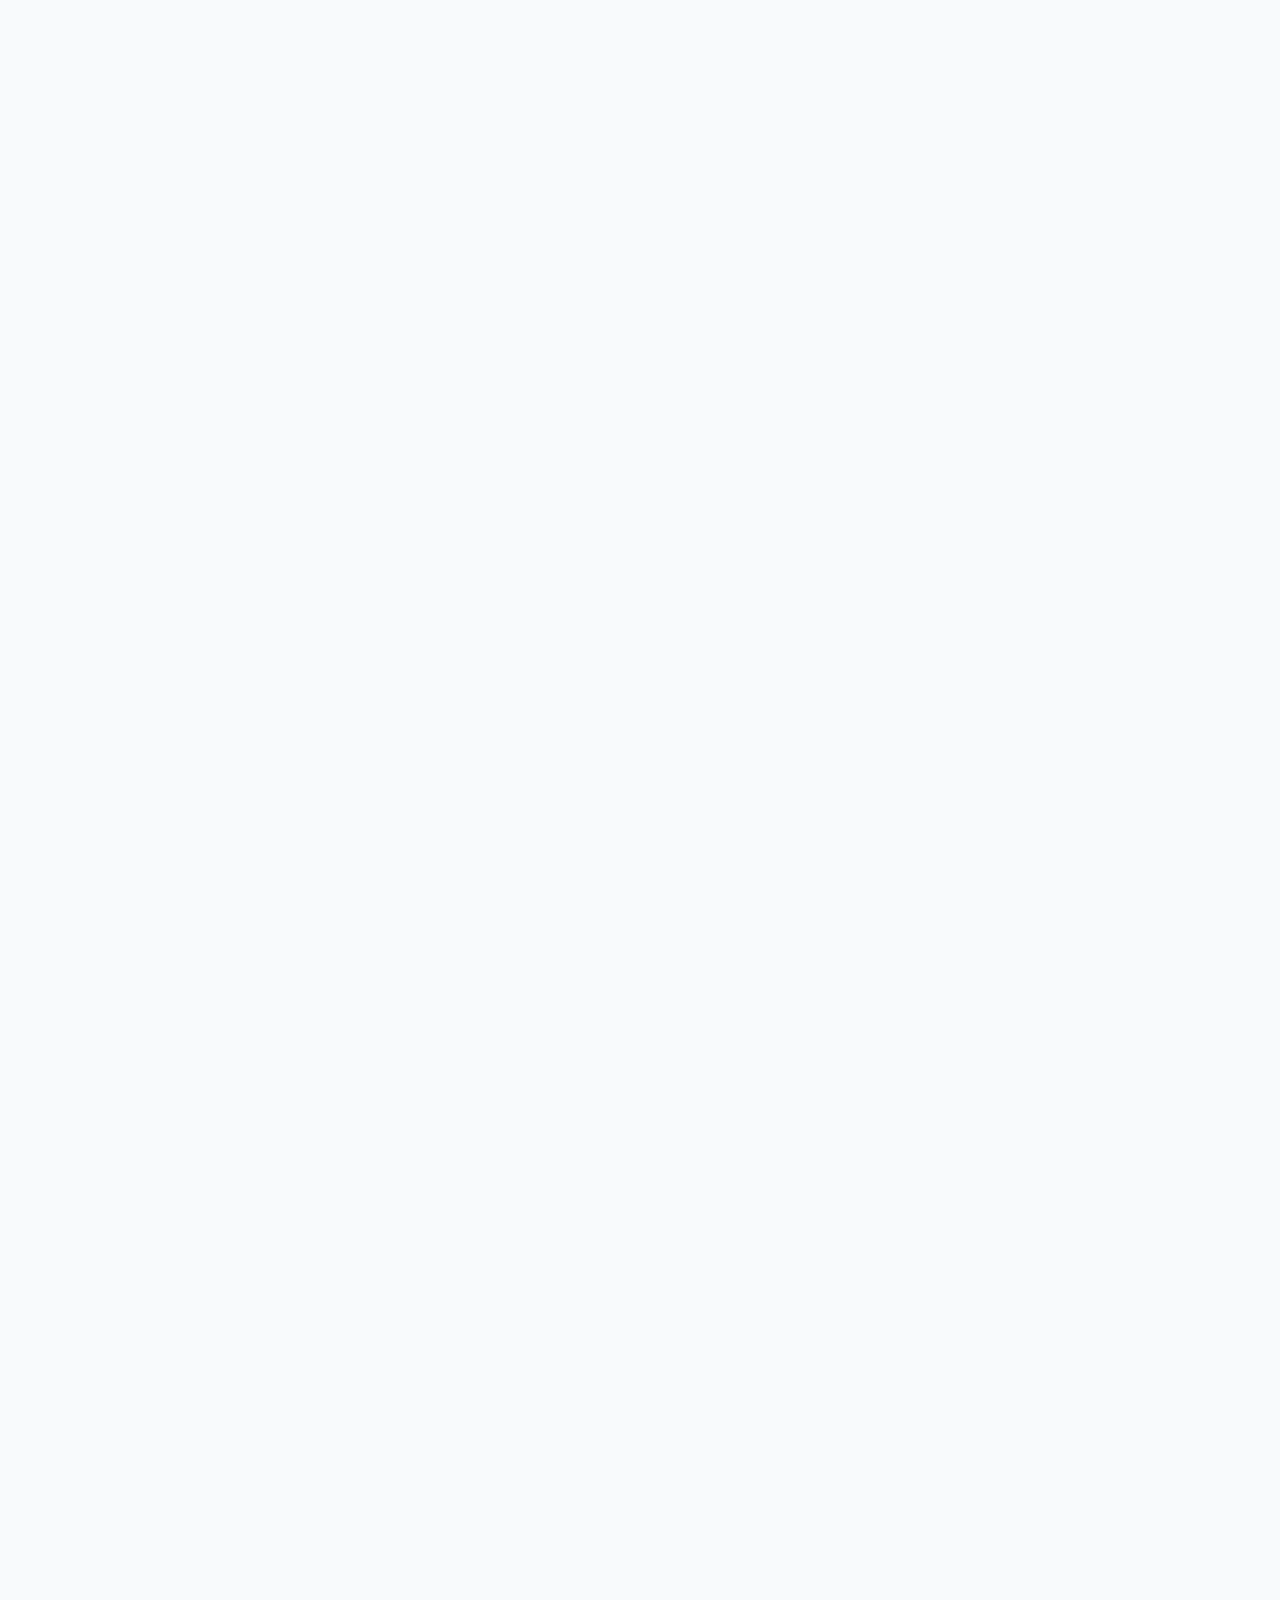
==== commit 7cab75da: "Update index.html" ====
--- a/index.html
+++ b/index.html
@@ -18,7 +18,7 @@
     <nav class="navbar" id="navbar">
         <div class="container nav-container">
             <div class="nav-logo">
-                <img src="eao_logo_yeni.jpg" alt="EAO International Trade" class="logo-img">
+                <img src="123.png" alt="EAO International Trade" class="logo-img">
             </div>
             <div class="nav-menu" id="navMenu">
                 <a href="#home" class="nav-link">Home</a>
@@ -176,20 +176,7 @@
                     </div>
                 </div>
 
-                <!-- Service 3 -->
-                <div class="service-card">
-                    <div class="service-icon">🌎</div>
-                    <h3>Cross-Border Fulfillment</h3>
-                    <p>Fully integrated supply chain between the U.S. and Canada, from factory to fulfillment center.</p>
-                    <ul class="service-features">
-                        <li>Direct supplier pickups</li>
-                        <li>Customs clearance</li>
-                        <li>Warehousing (U.S.)</li>
-                        <li>Amazon inbound logistics</li>
-                    </ul>
-                </div>
-            </div>
-        </div>
+              
     </section>
 
     <!-- Why Us Section -->
@@ -377,7 +364,7 @@
         <div class="container">
             <div class="footer-content">
                 <div class="footer-brand">
-                    <img src="eao_logo_yeni.jpg" alt="EAO International Trade" class="footer-logo">
+                    <img src="123.png" alt="EAO International Trade" class="footer-logo">
                     <p class="footer-tagline">Expand. Access. Optimize.</p>
                     <p class="footer-description">Authorized Amazon Distribution & 360° Marketplace Growth Partner Across North America</p>
                 </div>
--- a/styles.css
+++ b/styles.css
@@ -245,11 +245,11 @@
     display: flex;
     justify-content: space-between;
     align-items: center;
-    padding: 18px 24px;
+    padding: 1px 24px;
 }
 
 .nav-logo .logo-img {
-    height: 50px;
+    height: 85px;
     width: auto;
     transition: var(--transition-base);
 }
@@ -1405,7 +1405,7 @@
 }
 
 .footer-logo {
-    height: 65px;
+    height: 130px;
     margin-bottom: 24px;
     filter: brightness(0) invert(1);
 }
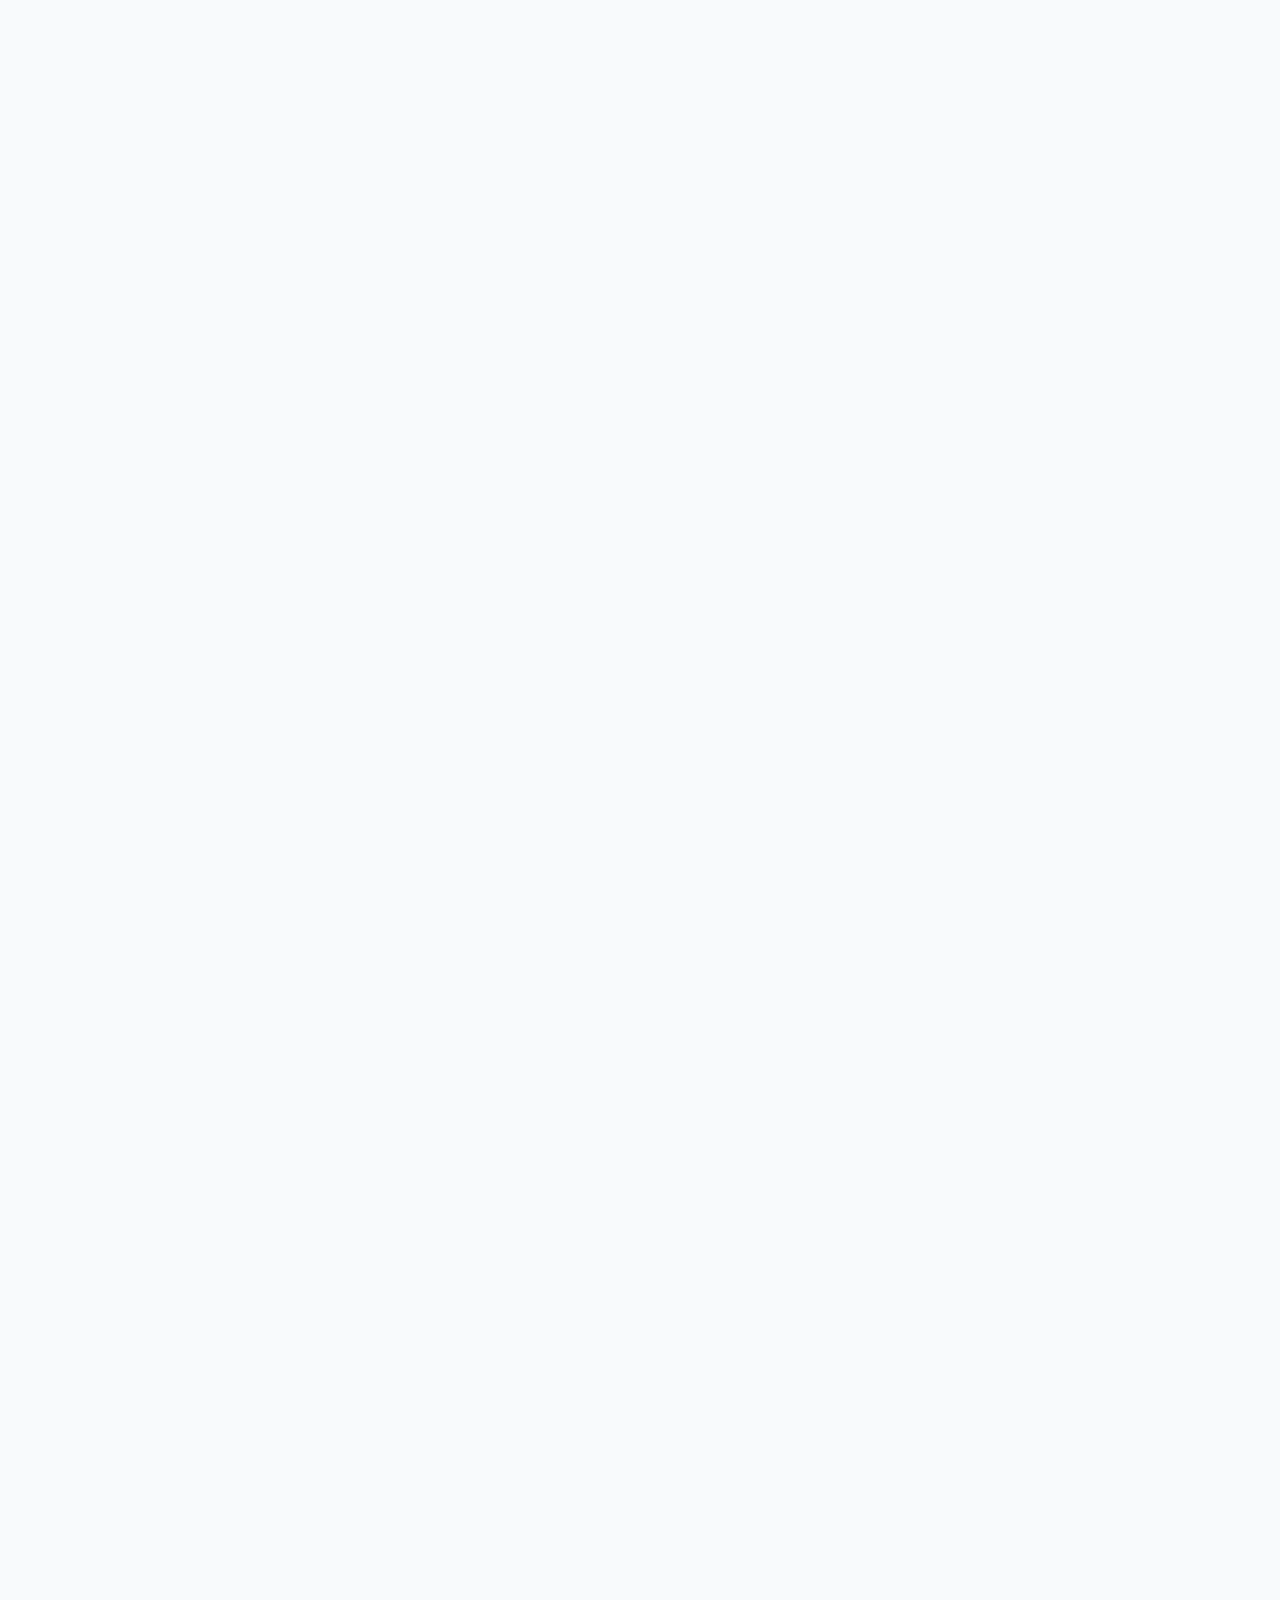
==== commit 4e0a042b: "Update index.html" ====
--- a/index.html
+++ b/index.html
@@ -308,7 +308,7 @@
                             <div class="contact-icon">🇺🇸</div>
                             <div>
                                 <h4>Location</h4>
-                                <p>United States</p>
+                                <p>75 E 3rd St STE S225 Sheridan, WY 82801</p>
                             </div>
                         </div>
                         <div class="contact-item">
@@ -389,6 +389,7 @@
                 </div>
             </div>
             <div class="footer-bottom">
+                <p>75 E 3rd St STE S225 Sheridan, WY 82801</p>
                 <p>&copy; 2024 EAO International Trade LLC. All rights reserved.</p>
             </div>
         </div>
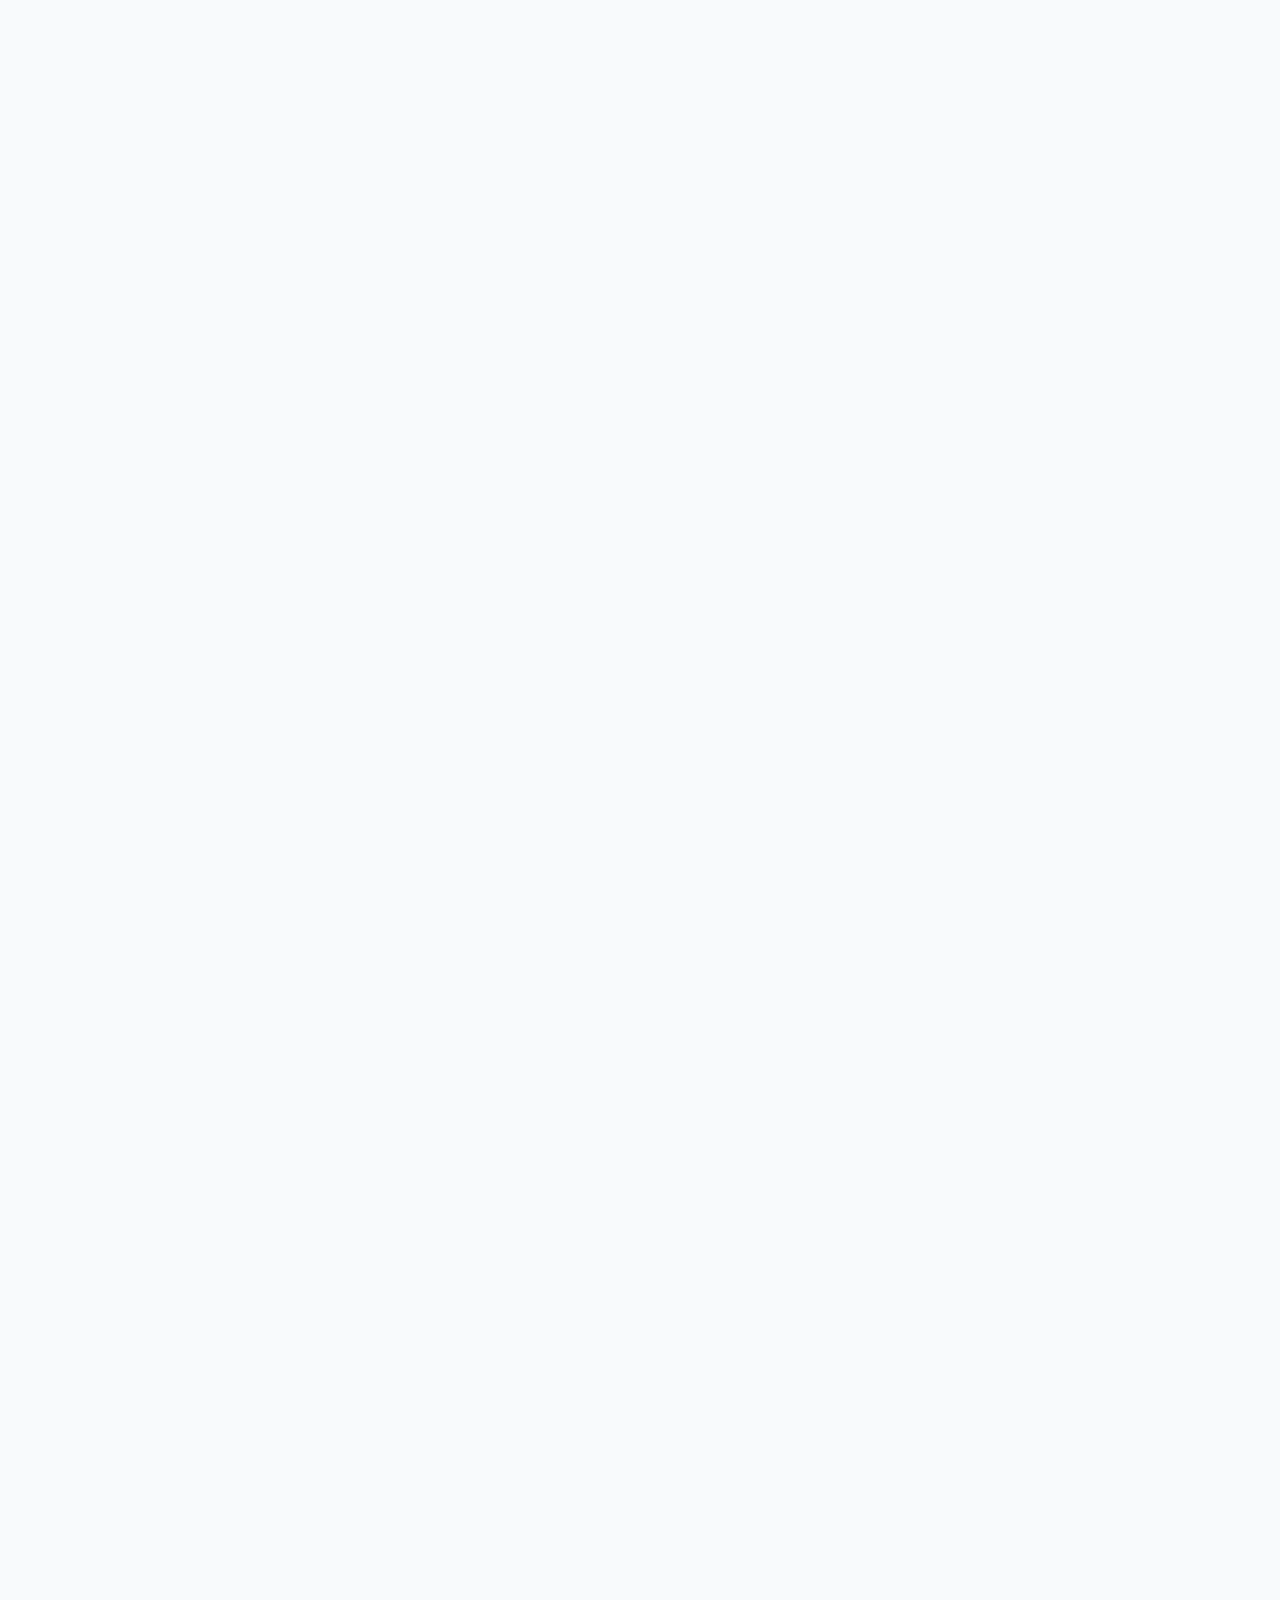
==== commit 63f4e3e5: "Update index.html" ====
--- a/index.html
+++ b/index.html
@@ -1,18 +1,22 @@
 <!DOCTYPE html>
 <html lang="en">
+
 <head>
     <meta charset="UTF-8">
     <meta name="viewport" content="width=device-width, initial-scale=1.0">
     <title>EAO International Trade - Authorized Amazon Distribution & Marketplace Growth Partner</title>
-    <meta name="description" content="Expand, Access, Optimize your Amazon business. Full-service Amazon consulting, authorized distribution, and cross-border fulfillment.">
+    <meta name="description"
+        content="Expand, Access, Optimize your Amazon business. Full-service Amazon consulting, authorized distribution, and cross-border fulfillment.">
     <link rel="stylesheet" href="styles.css">
     <link rel="preconnect" href="https://fonts.googleapis.com">
     <link rel="preconnect" href="https://fonts.gstatic.com" crossorigin>
-    <link href="https://fonts.googleapis.com/css2?family=Inter:wght@300;400;500;600;700;800;900&display=swap" rel="stylesheet">
-    
+    <link href="https://fonts.googleapis.com/css2?family=Inter:wght@300;400;500;600;700;800;900&display=swap"
+        rel="stylesheet">
+
     <!-- EmailJS SDK -->
     <script type="text/javascript" src="https://cdn.jsdelivr.net/npm/@emailjs/browser@4/dist/email.min.js"></script>
 </head>
+
 <body>
     <!-- Navigation -->
     <nav class="navbar" id="navbar">
@@ -50,7 +54,9 @@
                 </h1>
                 <h2 class="hero-subtitle">360° Amazon Marketplace Growth Partner</h2>
                 <p class="hero-description">
-                    Scale your brand on Amazon — without operational complexity. EAO partners with brands and distributors to manage sourcing, logistics, and full-cycle Amazon account growth across Amazon.com and Amazon.ca.
+                    Scale your brand on Amazon — without operational complexity. EAO partners with brands and
+                    distributors to manage sourcing, logistics, and full-cycle Amazon account growth across Amazon.com
+                    and Amazon.ca.
                 </p>
                 <div class="hero-cta">
                     <a href="#contact" class="btn btn-primary btn-large">Become a Partner</a>
@@ -86,13 +92,17 @@
                 <span class="section-badge">Who We Are</span>
                 <h2 class="section-title">Trusted Amazon Growth Partner</h2>
                 <p class="section-description">
-                    Founded in the United States in 2022, EAO International Trade LLC is a trusted Amazon growth partner specializing in compliant distribution, cross-border logistics, and end-to-end marketplace management.
+                    Founded in the United States in 2022, EAO International Trade LLC is a trusted Amazon growth partner
+                    specializing in compliant distribution, cross-border logistics, and end-to-end marketplace
+                    management.
                 </p>
             </div>
             <div class="about-content">
                 <div class="about-text">
                     <p>
-                        With U.S.-registered operations, strategically located fulfillment infrastructure, and cross-border capabilities between the U.S. and Canada, we enable brands to expand, access, and optimize their Amazon business — without building internal teams.
+                        With U.S.-registered operations, strategically located fulfillment infrastructure, and
+                        cross-border capabilities between the U.S. and Canada, we enable brands to expand, access, and
+                        optimize their Amazon business — without building internal teams.
                     </p>
                     <div class="about-features">
                         <div class="feature-item">
@@ -132,9 +142,12 @@
             <div class="services-grid">
                 <!-- Service 1 -->
                 <div class="service-card">
-                    <div class="service-icon">🛡️</div>
-                    <h3>Authorized Amazon Distribution</h3>
-                    <p>We purchase directly from brands and authorized distributors and act as your compliant Amazon seller or wholesale partner.</p>
+                    <div class="service-header">
+                        <div class="service-icon">🛡️</div>
+                        <h3>Authorized Amazon Distribution</h3>
+                    </div>
+                    <p>We purchase directly from brands and authorized distributors and act as your compliant Amazon
+                        seller or wholesale partner.</p>
                     <ul class="service-features">
                         <li>Brand protection</li>
                         <li>MAP enforcement</li>
@@ -147,7 +160,8 @@
                     <div class="featured-badge">Most Popular</div>
                     <div class="service-icon">🎯</div>
                     <h3>Amazon 360° Account Management</h3>
-                    <p>Full-cycle Amazon consulting covering every stage of the marketplace journey — from product discovery to sustainable revenue growth.</p>
+                    <p>Full-cycle Amazon consulting covering every stage of the marketplace journey — from product
+                        discovery to sustainable revenue growth.</p>
                     <div class="service-phases">
                         <div class="phase">
                             <h4>Expand</h4>
@@ -176,7 +190,7 @@
                     </div>
                 </div>
 
-              
+
     </section>
 
     <!-- Why Us Section -->
@@ -295,7 +309,8 @@
             <div class="contact-grid">
                 <div class="contact-info">
                     <h3>Let's Discuss Your Amazon Growth</h3>
-                    <p>Whether you're looking to expand on Amazon, optimize your existing presence, or explore distribution partnerships, we're here to help.</p>
+                    <p>Whether you're looking to expand on Amazon, optimize your existing presence, or explore
+                        distribution partnerships, we're here to help.</p>
                     <div class="contact-items">
                         <div class="contact-item">
                             <div class="contact-icon">📧</div>
@@ -366,7 +381,8 @@
                 <div class="footer-brand">
                     <img src="123.png" alt="EAO International Trade" class="footer-logo">
                     <p class="footer-tagline">Expand. Access. Optimize.</p>
-                    <p class="footer-description">Authorized Amazon Distribution & 360° Marketplace Growth Partner Across North America</p>
+                    <p class="footer-description">Authorized Amazon Distribution & 360° Marketplace Growth Partner
+                        Across North America</p>
                 </div>
                 <div class="footer-links">
                     <div class="footer-column">
@@ -397,4 +413,5 @@
 
     <script src="script.js"></script>
 </body>
+
 </html>
--- a/styles.css
+++ b/styles.css
@@ -20,7 +20,7 @@
     --primary-300: #93c5fd;
     --primary-200: #bfdbfe;
     --primary-100: #dbeafe;
-    
+
     /* Neutrals */
     --gray-900: #0f172a;
     --gray-800: #1e293b;
@@ -32,19 +32,19 @@
     --gray-200: #e2e8f0;
     --gray-100: #f1f5f9;
     --gray-50: #f8fafc;
-    
+
     /* Accent Colors */
     --accent-gold: #fbbf24;
     --accent-green: #10b981;
     --accent-purple: #8b5cf6;
-    
+
     /* Gradients */
     --gradient-primary: linear-gradient(135deg, #1e3a8a 0%, #3b82f6 50%, #60a5fa 100%);
     --gradient-primary-hover: linear-gradient(135deg, #1e40af 0%, #2563eb 50%, #3b82f6 100%);
     --gradient-dark: linear-gradient(135deg, #0c1e47 0%, #1e3a8a 50%, #2563eb 100%);
     --gradient-light: linear-gradient(135deg, #dbeafe 0%, #bfdbfe 50%, #93c5fd 100%);
     --gradient-overlay: linear-gradient(135deg, rgba(30, 58, 138, 0.95) 0%, rgba(59, 130, 246, 0.9) 100%);
-    
+
     /* Shadows */
     --shadow-xs: 0 1px 2px 0 rgba(0, 0, 0, 0.05);
     --shadow-sm: 0 1px 3px 0 rgba(0, 0, 0, 0.1), 0 1px 2px -1px rgba(0, 0, 0, 0.1);
@@ -53,13 +53,13 @@
     --shadow-xl: 0 20px 25px -5px rgba(0, 0, 0, 0.1), 0 8px 10px -6px rgba(0, 0, 0, 0.1);
     --shadow-2xl: 0 25px 50px -12px rgba(0, 0, 0, 0.25);
     --shadow-inner: inset 0 2px 4px 0 rgba(0, 0, 0, 0.05);
-    
+
     /* Transitions */
     --transition-fast: all 0.15s cubic-bezier(0.4, 0, 0.2, 1);
     --transition-base: all 0.3s cubic-bezier(0.4, 0, 0.2, 1);
     --transition-slow: all 0.5s cubic-bezier(0.4, 0, 0.2, 1);
     --transition-bounce: all 0.5s cubic-bezier(0.68, -0.55, 0.265, 1.55);
-    
+
     /* Border Radius */
     --radius-sm: 8px;
     --radius-md: 12px;
@@ -67,7 +67,7 @@
     --radius-xl: 24px;
     --radius-2xl: 32px;
     --radius-full: 9999px;
-    
+
     /* Spacing */
     --spacing-xs: 8px;
     --spacing-sm: 12px;
@@ -249,7 +249,7 @@
 }
 
 .nav-logo .logo-img {
-    height: 85px;
+    height: 55px;
     width: auto;
     transition: var(--transition-base);
 }
@@ -363,7 +363,7 @@
     position: absolute;
     width: 100%;
     height: 100%;
-    background-image: 
+    background-image:
         radial-gradient(circle at 20% 50%, rgba(59, 130, 246, 0.15) 0%, transparent 50%),
         radial-gradient(circle at 80% 80%, rgba(147, 197, 253, 0.15) 0%, transparent 50%),
         radial-gradient(circle at 40% 20%, rgba(30, 58, 138, 0.15) 0%, transparent 50%);
@@ -377,33 +377,44 @@
     height: 200%;
     top: -50%;
     left: -50%;
-    background: 
-        repeating-linear-gradient(
-            90deg,
+    background:
+        repeating-linear-gradient(90deg,
             transparent,
             transparent 2px,
             rgba(96, 165, 250, 0.03) 2px,
-            rgba(96, 165, 250, 0.03) 4px
-        ),
-        repeating-linear-gradient(
-            0deg,
+            rgba(96, 165, 250, 0.03) 4px),
+        repeating-linear-gradient(0deg,
             transparent,
             transparent 2px,
             rgba(96, 165, 250, 0.03) 2px,
-            rgba(96, 165, 250, 0.03) 4px
-        );
+            rgba(96, 165, 250, 0.03) 4px);
     animation: moveGrid 30s linear infinite;
 }
 
 @keyframes float {
-    0%, 100% { transform: translate(0, 0) scale(1); }
-    33% { transform: translate(30px, -30px) scale(1.1); }
-    66% { transform: translate(-20px, 20px) scale(0.9); }
+
+    0%,
+    100% {
+        transform: translate(0, 0) scale(1);
+    }
+
+    33% {
+        transform: translate(30px, -30px) scale(1.1);
+    }
+
+    66% {
+        transform: translate(-20px, 20px) scale(0.9);
+    }
 }
 
 @keyframes moveGrid {
-    0% { transform: translate(0, 0); }
-    100% { transform: translate(50px, 50px); }
+    0% {
+        transform: translate(0, 0);
+    }
+
+    100% {
+        transform: translate(50px, 50px);
+    }
 }
 
 .hero-container {
@@ -424,6 +435,7 @@
         opacity: 0;
         transform: translateY(40px);
     }
+
     to {
         opacity: 1;
         transform: translateY(0);
@@ -447,8 +459,17 @@
 }
 
 @keyframes pulse {
-    0%, 100% { transform: scale(1); opacity: 1; }
-    50% { transform: scale(1.05); opacity: 0.9; }
+
+    0%,
+    100% {
+        transform: scale(1);
+        opacity: 1;
+    }
+
+    50% {
+        transform: scale(1.05);
+        opacity: 0.9;
+    }
 }
 
 .hero-title {
@@ -559,9 +580,22 @@
 }
 
 @keyframes bounce {
-    0%, 20%, 50%, 80%, 100% { transform: translateX(-50%) translateY(0); }
-    40% { transform: translateX(-50%) translateY(-15px); }
-    60% { transform: translateX(-50%) translateY(-8px); }
+
+    0%,
+    20%,
+    50%,
+    80%,
+    100% {
+        transform: translateX(-50%) translateY(0);
+    }
+
+    40% {
+        transform: translateX(-50%) translateY(-15px);
+    }
+
+    60% {
+        transform: translateX(-50%) translateY(-8px);
+    }
 }
 
 .mouse {
@@ -584,8 +618,15 @@
 }
 
 @keyframes scroll {
-    0% { opacity: 1; transform: translateY(0); }
-    100% { opacity: 0; transform: translateY(15px); }
+    0% {
+        opacity: 1;
+        transform: translateY(0);
+    }
+
+    100% {
+        opacity: 0;
+        transform: translateY(15px);
+    }
 }
 
 /* ================================
@@ -745,9 +786,44 @@
 
 .services-grid {
     display: grid;
-    grid-template-columns: repeat(auto-fit, minmax(380px, 1fr));
+    grid-template-columns: 1fr;
     gap: 40px;
-}
+    max-width: 1200px;
+    margin: 0 auto;
+    padding: 20px;
+}
+
+/* 2. SADECE NORMAL KARTLARI YATAY YAP (FEATURED OLMAYANLAR) */
+@media (min-width: 768px) {
+
+    /* Featured sınıfına sahip OLMAYAN kartları düzenle */
+    .service-card:not(.featured) {
+        display: block;
+    }
+
+    .service-card:not(.featured) .service-icon {
+        margin-bottom: 24px;
+        font-size: 64px;
+    }
+}
+
+/* 3. FEATURED KARTIN DÜZENİNİ KORU VE İYİLEŞTİR */
+.service-card.featured {
+    grid-column: 1 / -1;
+    /* Her zaman tam genişlik */
+    display: block;
+    /* Flex'i burada devre dışı bırakıyoruz ki içindeki alt grid (phases) bozulmasın */
+    width: 100%;
+}
+
+/* Featured kart içindeki alt fazların (phases) yatayda yayılması için */
+.service-phases {
+    display: grid;
+    grid-template-columns: repeat(auto-fit, minmax(280px, 1fr));
+    gap: 25px;
+    margin-top: 40px;
+}
+
 
 .service-card {
     background: white;
@@ -808,8 +884,13 @@
 }
 
 @keyframes rotate {
-    from { transform: rotate(0deg); }
-    to { transform: rotate(360deg); }
+    from {
+        transform: rotate(0deg);
+    }
+
+    to {
+        transform: rotate(360deg);
+    }
 }
 
 .featured-badge {
@@ -828,6 +909,22 @@
     z-index: 10;
 }
 
+.service-header {
+    display: flex;
+    align-items: center;
+    gap: 20px;
+    margin-bottom: 20px;
+}
+
+.service-header .service-icon {
+    font-size: 48px;
+    margin-bottom: 0;
+}
+
+.service-header h3 {
+    margin-bottom: 0;
+}
+
 .service-icon {
     font-size: 64px;
     margin-bottom: 24px;
@@ -858,6 +955,33 @@
     list-style: none;
     position: relative;
     z-index: 10;
+}
+
+/* Desktop: Display features side by side */
+@media (min-width: 768px) {
+    .service-features {
+        display: flex;
+        gap: 24px;
+        justify-content: space-between;
+    }
+
+    .service-features li {
+        flex: 1;
+        border-bottom: none;
+        border-right: 1px solid rgba(0, 0, 0, 0.08);
+        padding: 16px;
+        justify-content: center;
+        text-align: center;
+    }
+
+    .service-features li:last-child {
+        border-right: none;
+    }
+
+    .service-features li:hover {
+        padding-left: 0;
+        transform: translateY(-2px);
+    }
 }
 
 .service-features li {
@@ -1118,8 +1242,13 @@
 }
 
 @keyframes movePattern {
-    from { transform: translate(0, 0); }
-    to { transform: translate(30px, 30px); }
+    from {
+        transform: translate(0, 0);
+    }
+
+    to {
+        transform: translate(30px, 30px);
+    }
 }
 
 .commercial-models h3 {
@@ -1192,7 +1321,7 @@
     left: 0;
     right: 0;
     bottom: 0;
-    background: 
+    background:
         radial-gradient(circle at 20% 30%, rgba(255, 255, 255, 0.1) 0%, transparent 50%),
         radial-gradient(circle at 80% 70%, rgba(255, 255, 255, 0.1) 0%, transparent 50%);
     animation: pulse 8s ease-in-out infinite;
@@ -1250,7 +1379,7 @@
     letter-spacing: -1px;
 }
 
-.contact-info > p {
+.contact-info>p {
     font-size: 18px;
     color: var(--gray-600);
     line-height: 1.8;
@@ -1405,7 +1534,7 @@
 }
 
 .footer-logo {
-    height: 130px;
+    height: 110px;
     margin-bottom: 24px;
     filter: brightness(0) invert(1);
 }
@@ -1483,21 +1612,22 @@
     .nav-menu {
         gap: 32px;
     }
-    
+
     .hero-stats {
         gap: 60px;
     }
-    
+
     .services-grid {
         grid-template-columns: 1fr;
     }
-    
+
     .service-card.featured {
         grid-column: auto;
     }
 }
 
 @media (max-width: 768px) {
+
     /* Navigation */
     .nav-menu {
         position: fixed;
@@ -1513,130 +1643,131 @@
         transition: var(--transition-base);
         gap: 24px;
     }
-    
+
     .nav-menu.active {
         left: 0;
     }
-    
+
     .nav-link {
         font-size: 18px;
         padding: 16px 0;
         width: 100%;
         text-align: center;
     }
-    
+
     .nav-cta {
         display: none;
     }
-    
+
     .hamburger {
         display: flex;
     }
-    
+
     /* Hero */
     .hero {
         min-height: auto;
         padding: 140px 0 100px;
     }
-    
+
     .hero-stats {
         gap: 40px;
     }
-    
+
     .hero-cta {
         flex-direction: column;
         width: 100%;
     }
-    
+
     .hero-cta .btn {
         width: 100%;
     }
-    
+
     /* Sections */
     section {
         padding: 80px 0;
     }
-    
+
     .section-header {
         margin-bottom: 60px;
     }
-    
+
     /* Services */
     .services-grid {
         grid-template-columns: 1fr;
     }
-    
+
     .service-phases {
         grid-template-columns: 1fr;
     }
-    
+
     /* Benefits */
     .benefits-grid {
         grid-template-columns: 1fr;
     }
-    
+
     /* Partners */
     .partners-grid {
         grid-template-columns: 1fr;
     }
-    
+
     .commercial-models {
         padding: 48px 32px;
     }
-    
+
     /* Contact */
     .contact-grid {
         grid-template-columns: 1fr;
         gap: 60px;
     }
-    
+
     .contact-form {
         grid-template-columns: 1fr;
     }
-    
+
     .contact-form-wrapper {
         padding: 40px 32px;
     }
-    
+
     /* Footer */
     .footer-content {
         grid-template-columns: 1fr;
         gap: 60px;
     }
-    
+
     .footer-links {
         grid-template-columns: 1fr;
         gap: 40px;
     }
-    
+
     /* CTA */
     .cta-buttons {
         flex-direction: column;
         width: 100%;
     }
-    
+
     .cta-buttons .btn {
         width: 100%;
     }
 }
 
 @media (max-width: 480px) {
+
     .services-grid,
     .benefits-grid,
     .partners-grid {
         grid-template-columns: 1fr;
     }
-    
+
     .service-card,
     .benefit-card,
     .partner-card {
         padding: 32px;
     }
-    
+
     .contact-form-wrapper {
         padding: 32px 24px;
     }
-    
+
     .commercial-models {
         padding: 40px 24px;
     }
@@ -1651,8 +1782,13 @@
 }
 
 @keyframes fadeIn {
-    from { opacity: 0; }
-    to { opacity: 1; }
+    from {
+        opacity: 0;
+    }
+
+    to {
+        opacity: 1;
+    }
 }
 
 .slide-up {
@@ -1664,6 +1800,7 @@
         opacity: 0;
         transform: translateY(30px);
     }
+
     to {
         opacity: 1;
         transform: translateY(0);
@@ -1688,13 +1825,14 @@
    ================================ */
 
 @media print {
+
     .navbar,
     .hamburger,
     .scroll-indicator,
     .cta-section {
         display: none;
     }
-    
+
     section {
         page-break-inside: avoid;
     }
